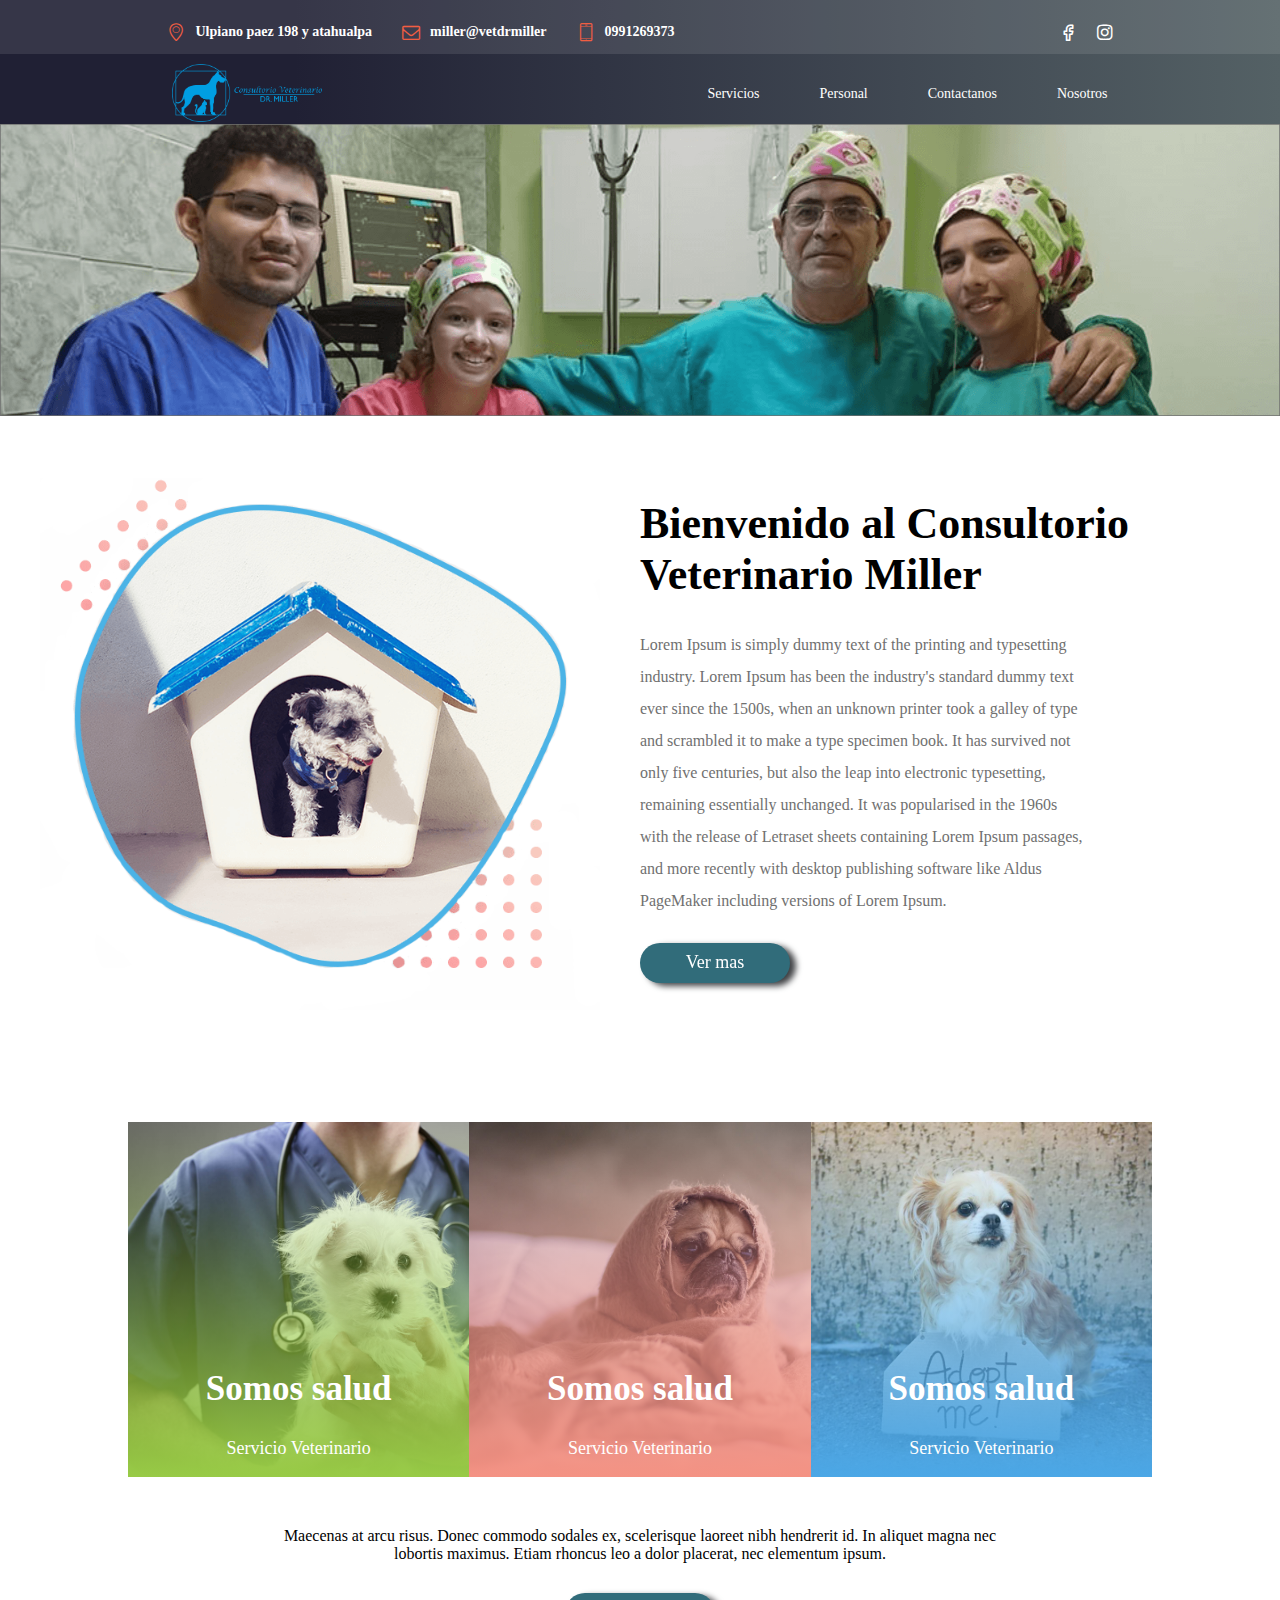
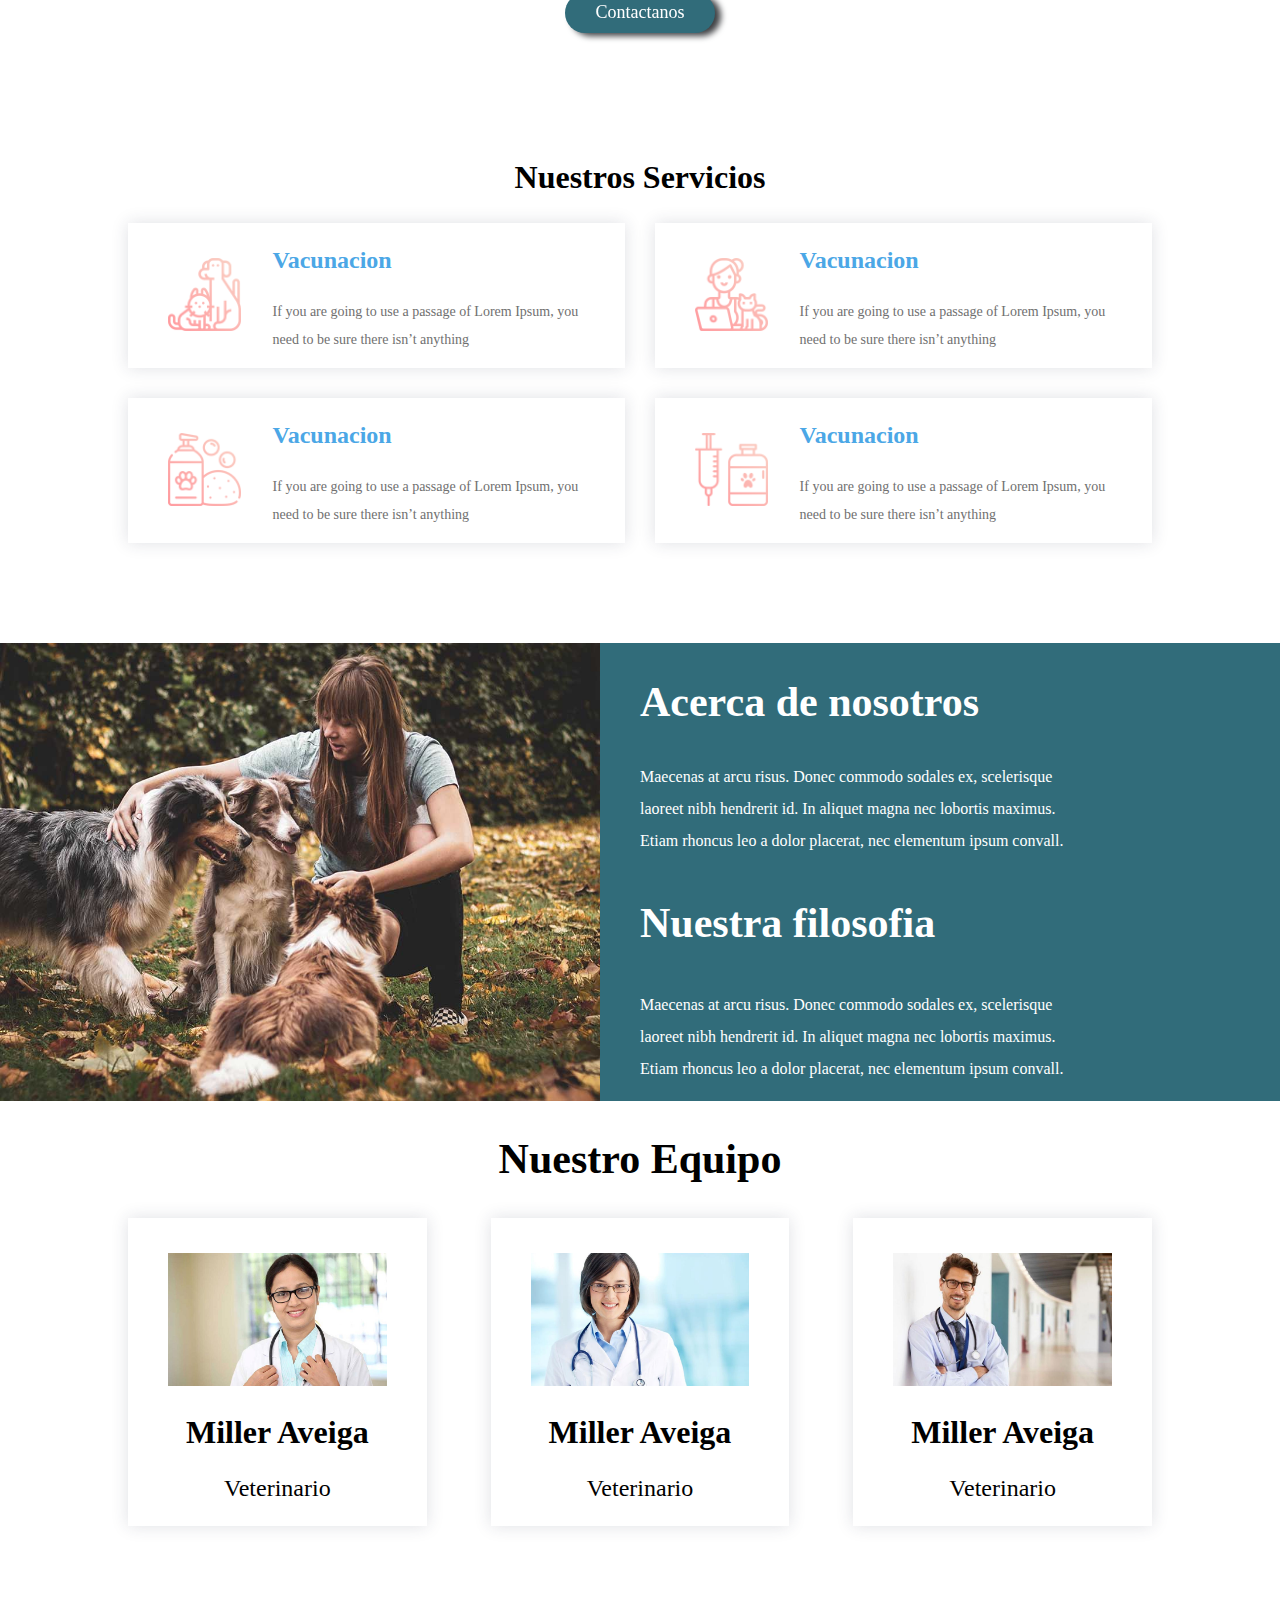
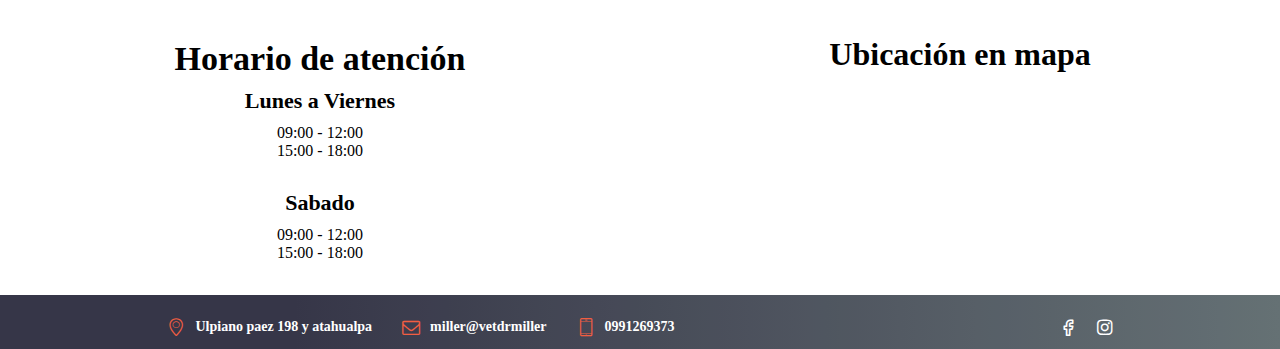
==== index.html @ 630bb066 "pagina sin diseno final" ====
<!DOCTYPE html>
<html lang="es">
<head>
  <meta charset="UTF-8">
  <meta name="viewport" content="width=device-width, initial-scale=1.0">
  <link rel="stylesheet" href="./css/estilos.css">
  <title>Consultorio Veterinario "Dr Miller"</title>
</head>
<body>
  <header>
    <section class="containerHeader1">

      <section class="contactosHeader">
        <div class="ubicacion">
          <i class="icon-location"></i>
          <h3>Ulpiano paez 198 y atahualpa</h3>
        </div>
        <div class="email">
          <i class="icon-envelope-o"></i>
          <h3>miller@vetdrmiller</h3>
        </div>
        <div class="telefono">
          <i class="icon-mobile"></i>
          <h3>0991269373</h3>
        </div>
      </section>
      <section class="redesSociales">
        <i class="icon-facebook"></i>
        <i class="icon-instagram"></i>
      </section>
    </section>
    <section class="containerHeader2">
      <figure>
        <img src="./imagenes/LETRERO.png" alt="">
      </figure>
      <section class="navegacion navegacion2">
        <nav class="menu">
          <ul>
            <li><a href="#">Servicios</a> </li> 
            <li><a href="#">Personal</a></li>
            <li><a href="./contactanos.html">Contactanos</a></li>
            <li><a href="#">Nosotros</a></li>
          </ul>
        </nav>
      </section>
    </section>
  </header>
  <section class="hero">
 <!--    <h1></h1>
    <a href=""><button></button></a> -->
<figure>
  <img src="./imagenes/hero.png" alt="">
</figure>
  </section>
  <main>
    <section class="descripcion1">
      <figure>
        <img src="./imagenes/descripcion1.png" alt="">
      </figure>
      <div class="textoDescripcion">
        <h1>Bienvenido al Consultorio Veterinario Miller</h1>
        <p>Lorem Ipsum is simply dummy text of the printing and typesetting industry. Lorem Ipsum has been the industry's standard dummy text ever since the 1500s, when an unknown printer took a galley of type and scrambled it to make a type specimen book. It has survived not only five centuries, but also the leap into electronic typesetting, remaining essentially unchanged. It was popularised in the 1960s with the release of Letraset sheets containing Lorem Ipsum passages, and more recently with desktop publishing software like Aldus PageMaker including versions of Lorem Ipsum.</p>
        <a href=""><button>Ver mas</button></a>
      </div>
    </section>
    <section class="caracteristicas">
      <div class="contenedorCaracteristica">
        
        <article class="caracteristica caracteristica1">
          <div class="textoCaracteristica">
            <h2>Somos salud</h2>
            <p>Servicio Veterinario</p>
          </div>
          <figure>
            <img src="./imagenes/caracteristica1.jpg" alt="">
          </figure>
        </article>
        <article class="caracteristica caracteristica2">
          <div class="textoCaracteristica">
            <h2>Somos salud</h2>
            <p>Servicio Veterinario</p>
          </div>
          <figure>
          <img src="./imagenes/caracteristica2.jpg" alt="">
        </figure>
        
      </article>
      <article class="caracteristica caracteristica3">
        <div class="textoCaracteristica">
          <h2>Somos salud</h2>
          <p>Servicio Veterinario</p>
        </div>
        <figure>
          <img src="./imagenes/caracteristica3.jpg" alt="">
        </figure>
      </article>
    </div>
    <div class="textoFinalCaracteristica">
      <p>Maecenas at arcu risus. Donec commodo sodales ex, scelerisque laoreet nibh hendrerit id. In aliquet magna nec lobortis maximus. Etiam rhoncus leo a dolor placerat, nec elementum ipsum.</p>
      <div class="areaContacto">
        <a href=""><button>Contactanos</button></a>
      </div>
    </div>
    </section>
    <section class="servicios">
      <h2>Nuestros Servicios</h2>
      <div class="contenedorServicios">

        <article class="servicio servicio1">
          <figure>
          <img src="./imagenes/servicio1.png" alt="">
        </figure>
        <div class="textoServicio">
          <h3>Vacunacion</h3>
          <p>If you are going to use a passage of Lorem Ipsum, you need to be sure there isn’t anything</p>
        </div>
      </article>
      <article class="servicio servicio2">
        <figure>
          <img src="./imagenes/seevicio2.png" alt="">
        </figure>
        <div class="textoServicio">
          <h3>Vacunacion</h3>
          <p>If you are going to use a passage of Lorem Ipsum, you need to be sure there isn’t anything</p>
        </div>
      </article>
      <article class="servicio servicio3">
        <figure>
          <img src="./imagenes/servicio3.png" alt="">
        </figure>
        <div class="textoServicio">
          <h3>Vacunacion</h3>
          <p>If you are going to use a passage of Lorem Ipsum, you need to be sure there isn’t anything</p>
        </div>
      </article>
      <article class="servicio servicio4">
        <figure>
          <img src="./imagenes/servicio4.png" alt="">
        </figure>
        <div class="textoServicio">
          <h3>Vacunacion</h3>
          <p>If you are going to use a passage of Lorem Ipsum, you need to be sure there isn’t anything</p>
        </div>
      </article>
    </div>
<!--       <a href=""><button>Ver todos los servicios</button></a>
 -->    </section>
    <section class="aboutUs">
      <figure>
        <img src="./imagenes/aboutus.jpg" alt="">
      </figure>
      <div class="textoAboutUs">
        <h2>Acerca de nosotros</h2>
        <p>Maecenas at arcu risus. Donec commodo sodales ex, scelerisque laoreet nibh hendrerit id. In aliquet magna nec lobortis maximus. Etiam rhoncus leo a dolor placerat, nec elementum ipsum convall.</p>
        <h3>Nuestra filosofia</h3>
        <p>Maecenas at arcu risus. Donec commodo sodales ex, scelerisque laoreet nibh hendrerit id. In aliquet magna nec lobortis maximus. Etiam rhoncus leo a dolor placerat, nec elementum ipsum convall.</p>
      </div>
    </section>
    <section class="nuestroEquipo">
      <h2>Nuestro Equipo</h2>
      <div class="contenedorEquipo">

        <article class="miembro miembro1">
          <figure>
            <img src="./imagenes/team1.jpg" alt="">
          </figure>
          <h2>Miller Aveiga</h2>
          <p>Veterinario</p>
        </article>
        <article class="miembro miembro2">
          <figure>
          <img src="./imagenes/team2.jpg" alt="">
        </figure>
        <h2>Miller Aveiga</h2>
        <p>Veterinario</p>
      </article>
      <article class="miembro miembro3">
        <figure>
          <img src="./imagenes/team3.jpg" alt="">
        </figure>
        <h2>Miller Aveiga</h2>
        <p>Veterinario</p>
      </article>
    </div>
  </section>
  <section class="final">
    <div class="horario">
      <h3>Horario de atención</h3>
      <h4>Lunes a Viernes</h4>
      <p>09:00 - 12:00</p>
      <p>15:00 - 18:00</p>
      <h4>Sabado</h4>
      <p>09:00 - 12:00</p>
      <p>15:00 - 18:00</p>
    </div>
    <map class="mapa">
      <h3>Ubicación en mapa</h3>
      <iframe src="https://www.google.com/maps/embed?pb=!1m18!1m12!1m3!1d997.3810106222813!2d-80.09627743057366!3d-0.6958930990027303!2m3!1f0!2f0!3f0!3m2!1i1024!2i768!4f13.1!3m3!1m2!1s0x902b077d254d483b%3A0x4ba14001204e438b!2sConsultorio%20Veterinario%20%22DR%20MILLER%22!5e0!3m2!1ses!2sec!4v1602296178826!5m2!1ses!2sec" width="50%" height="100%"  frameborder="0" style="border:0;" allowfullscreen="" aria-hidden="false" tabindex="0"></iframe>
    </map>
  </section>
</main>
<footer>
  <section class="containerHeader1">
    
    <section class="contactosHeader">
      <div class="ubicacion">
        <i class="icon-location"></i>
        <h3>Ulpiano paez 198 y atahualpa</h3>
      </div>
      <div class="email">
        <i class="icon-envelope-o"></i>
        <h3>miller@vetdrmiller</h3>
      </div>
      <div class="telefono">
        <i class="icon-mobile"></i>
        <h3>0991269373</h3>
      </div>
    </section>
    
    <section class="redesSociales">
      <i class="icon-facebook"></i>
      <i class="icon-instagram"></i>
    </section>
  </section>

  
  </footer>
</body>
</html>
---- css/estilos.css ----
@font-face {
  font-family: 'icomoon';
  src:  url('../fonts/icomoon.eot?ulvjll');
  src:  url('../fonts/icomoon.eot?ulvjll#iefix') format('embedded-opentype'),
    url('../fonts/icomoon.ttf?ulvjll') format('truetype'),
    url('../fonts/icomoon.woff?ulvjll') format('woff'),
    url('../fonts/icomoon.svg?ulvjll#icomoon') format('svg');
  font-weight: normal;
  font-style: normal;
  font-display: block;
}

[class^="icon-"], [class*=" icon-"] {
  /* use !important to prevent issues with browser extensions that change fonts */
  font-family: 'icomoon' !important;
  speak: never;
  font-style: normal;
  font-weight: normal;
  font-variant: normal;
  text-transform: none;
  line-height: 1;

  /* Better Font Rendering =========== */
  -webkit-font-smoothing: antialiased;
  -moz-osx-font-smoothing: grayscale;
}

.icon-facebook:before {
  content: "\e904";
}
.icon-instagram:before {
  content: "\e905";
}
.icon-envelope-o:before {
  content: "\e900";
}
.icon-phone:before {
  content: "\e902";
}
.icon-tablet:before {
  content: "\e902";
}
.icon-mobile:before {
  content: "\e902";
}
.icon-location:before {
  content: "\e903";
}
.icon-map:before {
  content: "\e903";
}
.icon-instagram1:before {
  content: "\e906";
}
.icon-brand:before {
  content: "\e906";
}
.icon-social:before {
  content: "\e906";
}
.icon-menu:before {
  content: "\e901";
}

html{
  font-size: 62.5%;
}
body{
  max-width: 1366px;
  margin: auto;
}
header{
  background: linear-gradient(90deg, rgba(32,32,52,1) 23%, rgba(84,97,101,1) 100%); 
  color: white;
}
header .contactosHeader div i{
  color: #f15e42;
}
header .containerHeader1{
  background: rgba(255,255,255,.1)
}
header .containerHeader2{
  margin-top: 1rem;
}
header .containerHeader1,.containerHeader2{
  display: flex;
  justify-content: space-around;
}
header .contactosHeader{
display: flex;
}
header .contactosHeader div{
  display: flex;
  align-items: center;
  margin-top: 1rem;
}
header .contactosHeader div h3{
  font-size: 1.4rem;
  margin-right: 3rem;

}
header .contactosHeader i{
  font-size: 1.8rem;
  margin-right: 1rem;
}
header .redesSociales{
  margin-top: 1rem;
  font-size: 1.8rem;
  align-items: center;
  display: flex;
}
header .redesSociales i{
  margin-left: 2rem;
}
header .containerHeader2{
display: flex;
}
header .containerHeader2 figure{
  width: 15rem;
  margin: 0;
}
header .containerHeader2 figure img{
  width: 100%;
}
header .navegacion{
display: flex;
align-items: center;
}
header .navegacion ul{
  display: flex;
}
.menu > ul:nth-child(1) > li:nth-child(1){
  margin-left: 0;
}
header .navegacion ul li{
  list-style: none;
  margin-left: 6rem;
  font-size: 1.4rem;
}
header .navegacion ul a{
  text-decoration: none;
  color:white;
}
.hero figure{
  margin: 0;
}
.hero figure img{
  width: 100%;
}

main .descripcion1{
  display: grid;
  grid-template-columns: 1fr 1fr;
  margin-top: 5rem;
}
main .descripcion1 img{
  width: 100%;
}
main .descripcion1 .textoDescripcion h1{
  font-size: 4.4rem;
}
main .descripcion1 .textoDescripcion p{
  width: 70%;
  font-size: 1.6rem;
  line-height: 2;
  color:#707070;
}
button{
  filter: drop-shadow(6px 3px 3px #3F4144);
  font-size: 1.8rem;
  height: 4rem;
  width: 15rem;
  border-radius: 2rem;
  border: unset;
  background:#316c7a;
  color: white;
  font-family: 'alata';
  padding: 0;
  cursor: pointer;
  margin-top: 1rem;
}
main .caracteristicas{
  display: flex;
  align-items: center;
  flex-direction: column;
  margin-top: 10rem;
 
}
main .caracteristicas .textoFinalCaracteristica{
  text-align: center;
  margin-top: 5rem;
}
main .caracteristicas .textoFinalCaracteristica .areaContacto{
  display: flex;
  justify-content: center;
  align-items: center;
  margin-top: 3rem;
}
main .caracteristicas .textoFinalCaracteristica button{
  margin: 0;
}
main .caracteristicas .textoFinalCaracteristica .areaContacto h3{
  margin: 0 0 0 3rem;
  font-size: 1.6rem;
}
main .caracteristicas .textoFinalCaracteristica  p{
width: 60%;
margin: auto;
font-size: 1.6rem;
}

main .caracteristicas .contenedorCaracteristica{
  display: grid;
  grid-template-columns: repeat(3,1fr);
  width: 80%;
  margin: auto;
}
main .caracteristicas .caracteristica1{
background-image: linear-gradient(180deg,rgba(0,0,0,0) 0%,#98cb46 100%);

}
main .caracteristicas .caracteristica2{
  background-image: linear-gradient(180deg,rgba(0,0,0,0) 0%,#f49283 100%);
 
}
main .caracteristicas .caracteristica3{
  background-image: linear-gradient(180deg,rgba(0,0,0,0) 0%,#4ba7e6 100%);
}
main .caracteristicas .contenedorCaracteristica .textoCaracteristica{
  position: absolute;
  color: white;
  text-align: center;
}
main .caracteristicas .contenedorCaracteristica .textoCaracteristica h2{
  font-size: 3.5rem;
}
main .caracteristicas .contenedorCaracteristica .textoCaracteristica p{
  font-size: 1.8rem;
}
main .caracteristicas .caracteristica{
  height: 35.5rem;
  overflow: hidden;
  display: flex;
  justify-content: center;
  align-items: flex-end;
}

main .caracteristicas .contenedorCaracteristica figure{
  margin: 0;
  height: 100%;
  width: 100%;
  overflow: hidden;
}
main .caracteristicas .contenedorCaracteristica .caracteristica3 figure img{
  width: 100%;
}
main .caracteristicas .contenedorCaracteristica .caracteristica  figure img{

  height: 100%;
  position: relative;
  z-index: -1;
}
main .servicios{
  display: flex;
  flex-direction: column;
  align-items: center;
  margin-top: 10rem;
  
}
main .servicios h2{
  font-size: 3.2rem;
}
main .servicios .contenedorServicios{
  display: grid;
  grid-template-columns: repeat(2,1fr);
  width: 80%;
  margin: auto;
  gap: 3rem;
}
main .servicios .contenedorServicios .servicio{
  display: flex;
  align-items: center;
  box-shadow: 0 0 16px 0 rgba(39,48,75,.15);
}
main .servicios .contenedorServicios .servicio figure{
  margin-right: 0;
}

main .servicios .contenedorServicios .servicio img{
  width: 70%;
}
main .servicios .contenedorServicios .servicio h3{
  font-size: 2.4rem;
  color: #4ba7e6;
}
main .servicios .contenedorServicios .servicio p{
  font-size: 1.4rem;
  line-height: 2;
  color:#707070;
  width: 90%;
}
main .aboutUs{
  display: grid;
  grid-template-columns: repeat(2,1fr);
  margin-top: 10rem;
  background: #316c7a;
}
main .aboutUs figure{
  margin: 0 4rem 0 0;
  display: flex;
}
main .aboutUs figure img{
  width: 100%;
}
main .aboutUs .textoAboutUs h2,h3{
  font-size: 4.2rem;
  color: white;
}
main .aboutUs .textoAboutUs p{
  width: 70%;
  font-size: 1.6rem;
  line-height: 2;
  color:#707070;
  color: white;
}
main .nuestroEquipo h2{
  font-size: 4.2rem;
  text-align: center;
}
main .contenedorEquipo{
  display: grid;
  grid-template-columns: repeat(3,1fr);
  margin-bottom: 10rem;
}
main .nuestroEquipo .contenedorEquipo .miembro{
  width: 70%;
  margin: auto;
  box-shadow: 0 0 16px 0 rgba(39,48,75,.15);
}
main .nuestroEquipo .contenedorEquipo .miembro1{
  margin-right: 0;
}
main .nuestroEquipo .contenedorEquipo .miembro3{
  margin-left: 0;
}
main .nuestroEquipo .contenedorEquipo h2{
  font-size: 3.2rem;
  margin-bottom: .5rem;
}
main .nuestroEquipo .contenedorEquipo p{
  font-size: 2.4rem;
  text-align: center;
}
main .nuestroEquipo figure{
  margin-top: 3.5rem;
}
main .nuestroEquipo img{
  width: 100%;
}

footer{
  background: linear-gradient(90deg, rgba(32,32,52,1) 23%, rgba(84,97,101,1) 100%); 
  color: white;
}
footer .contactosHeader div i{
  color: #f15e42;
}
footer .containerHeader1{
  background: rgba(255,255,255,.1)
}
footer .containerHeader2{
  margin-top: 1rem;
}
footer .containerHeader1,.containerHeader2{
  display: flex;
  justify-content: space-around;
}
footer .contactosHeader{
display: flex;
}
footer .contactosHeader div{
  display: flex;
  align-items: center;
  margin-top: 1rem;
}
footer .contactosHeader div h3{
  font-size: 1.4rem;
  margin-right: 3rem;
}
footer .contactosHeader i{
  font-size: 1.8rem;
  margin-right: 1rem;
}
footer .redesSociales{
  margin-top: 1rem;
  font-size: 1.8rem;
  align-items: center;
  display: flex;
}
footer .redesSociales i{
  margin-left: 2rem;
}
 .final{
  display: grid;
 grid-template-columns: 1fr 1fr;
 margin-bottom: 3rem;
}
map{
  grid-column-start: 2;
  grid-row-start: 1;
  margin: 1rem 0;
  display: flex;
  justify-content: center;
  flex-direction: column;
  align-items: center;
}
map h3{
  color: black;
  font-size: 3.2rem;
  margin-top: 0;
}
.horario{
  grid-column-start: 1;
 grid-row-start: 1;
 text-align: center;
 display: flex;
  flex-direction: column;
  justify-content: center;
}
 .horario h3{
  margin: 1rem 0 0 0;
  font-size: 3.4rem;
  color: black;
}
.horario h4{
  font-size: 2.2rem;
  margin:1rem;
}
body > main > section.final > div > h4:nth-child(5){
  margin-top: 3rem;
}
.horario p{
  font-size:1.6rem;
  margin: 0;
}

/* background-color: transparent;
background-image: linear-gradient(180deg,rgba(0,0,0,0) 0%,#98cb46 100%);
opacity: .8; */
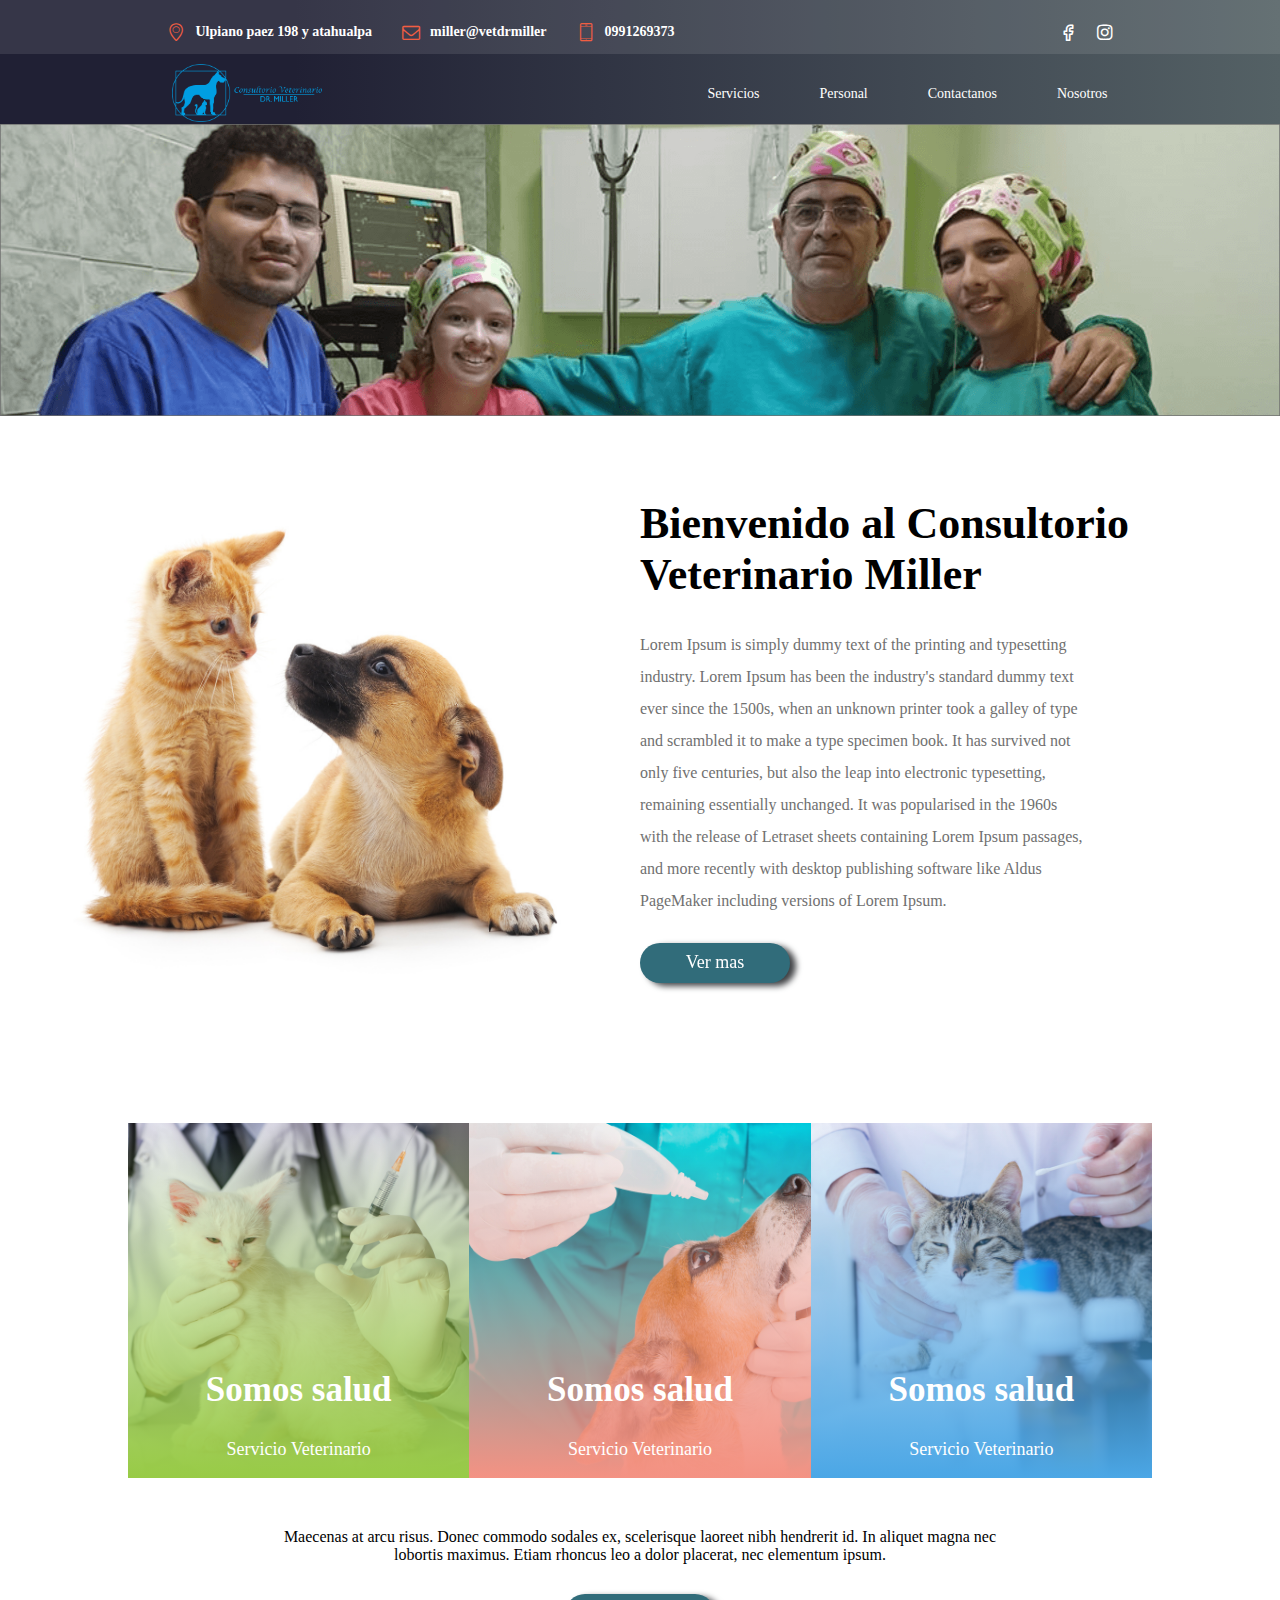
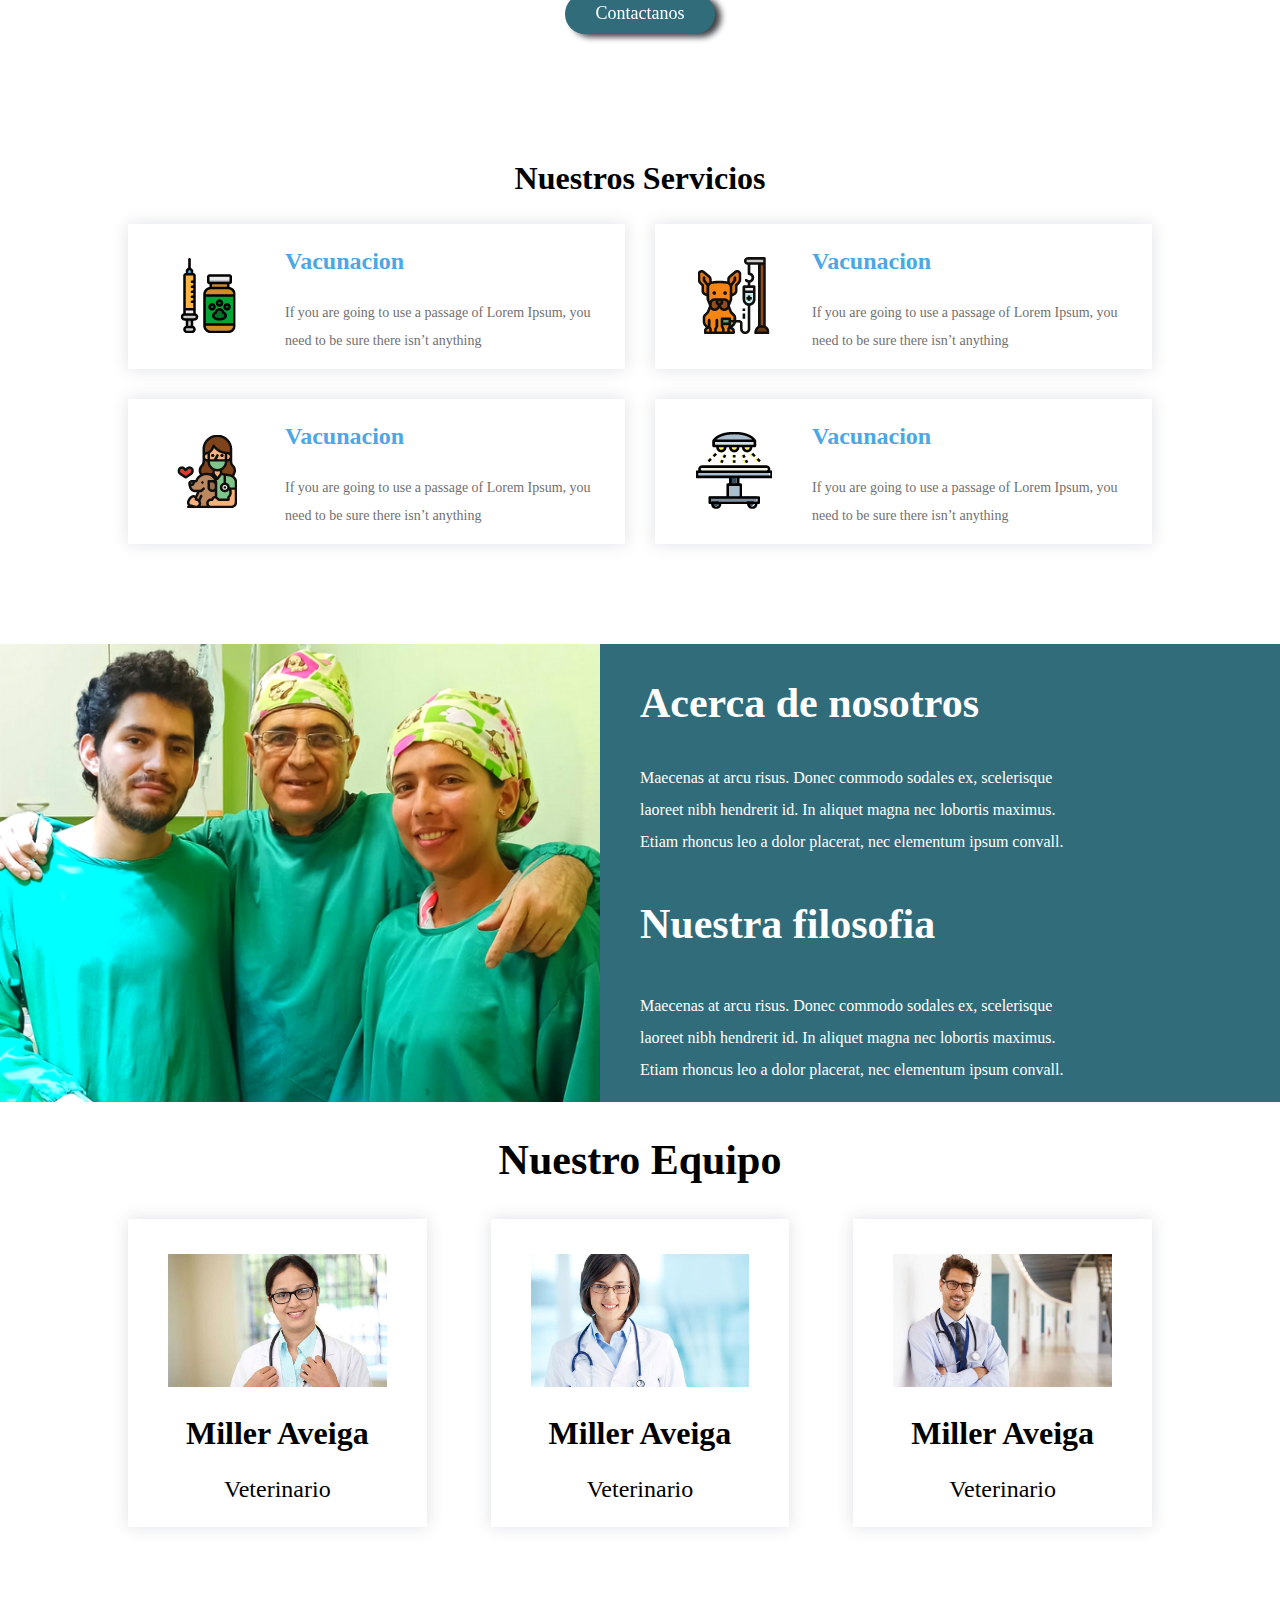
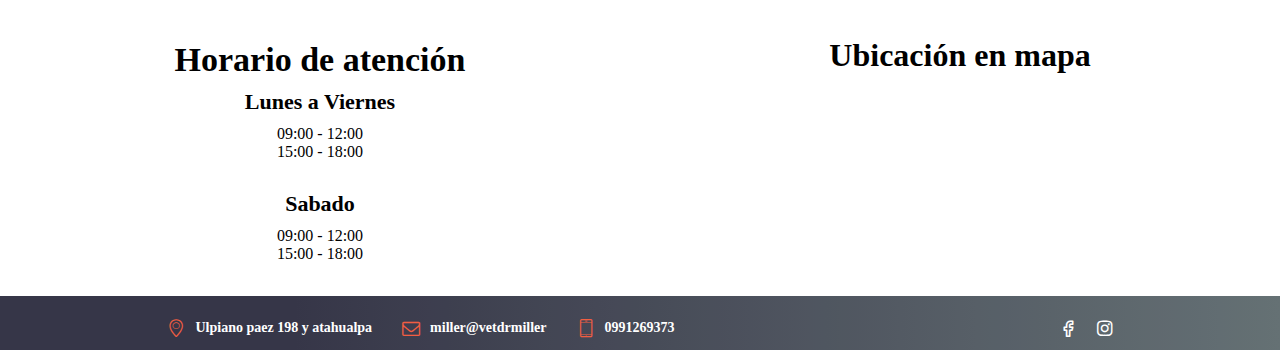
==== commit 96dfde77: "a medias el diseno" ====
--- a/index.html
+++ b/index.html
@@ -72,7 +72,7 @@
             <p>Servicio Veterinario</p>
           </div>
           <figure>
-            <img src="./imagenes/caracteristica1.jpg" alt="">
+            <img src="./imagenes/caracteristica1.png" alt="">
           </figure>
         </article>
         <article class="caracteristica caracteristica2">
@@ -81,7 +81,7 @@
             <p>Servicio Veterinario</p>
           </div>
           <figure>
-          <img src="./imagenes/caracteristica2.jpg" alt="">
+          <img src="./imagenes/caracteristica2.png" alt="">
         </figure>
         
       </article>
@@ -91,7 +91,7 @@
           <p>Servicio Veterinario</p>
         </div>
         <figure>
-          <img src="./imagenes/caracteristica3.jpg" alt="">
+          <img src="./imagenes/caracteristica3.png" alt="">
         </figure>
       </article>
     </div>
@@ -147,7 +147,7 @@
  -->    </section>
     <section class="aboutUs">
       <figure>
-        <img src="./imagenes/aboutus.jpg" alt="">
+        <img src="./imagenes/aboutus.png" alt="">
       </figure>
       <div class="textoAboutUs">
         <h2>Acerca de nosotros</h2>
--- a/css/estilos.css
+++ b/css/estilos.css
@@ -283,11 +283,11 @@
   box-shadow: 0 0 16px 0 rgba(39,48,75,.15);
 }
 main .servicios .contenedorServicios .servicio figure{
-  margin-right: 0;
+ 
 }
 
 main .servicios .contenedorServicios .servicio img{
-  width: 70%;
+
 }
 main .servicios .contenedorServicios .servicio h3{
   font-size: 2.4rem;
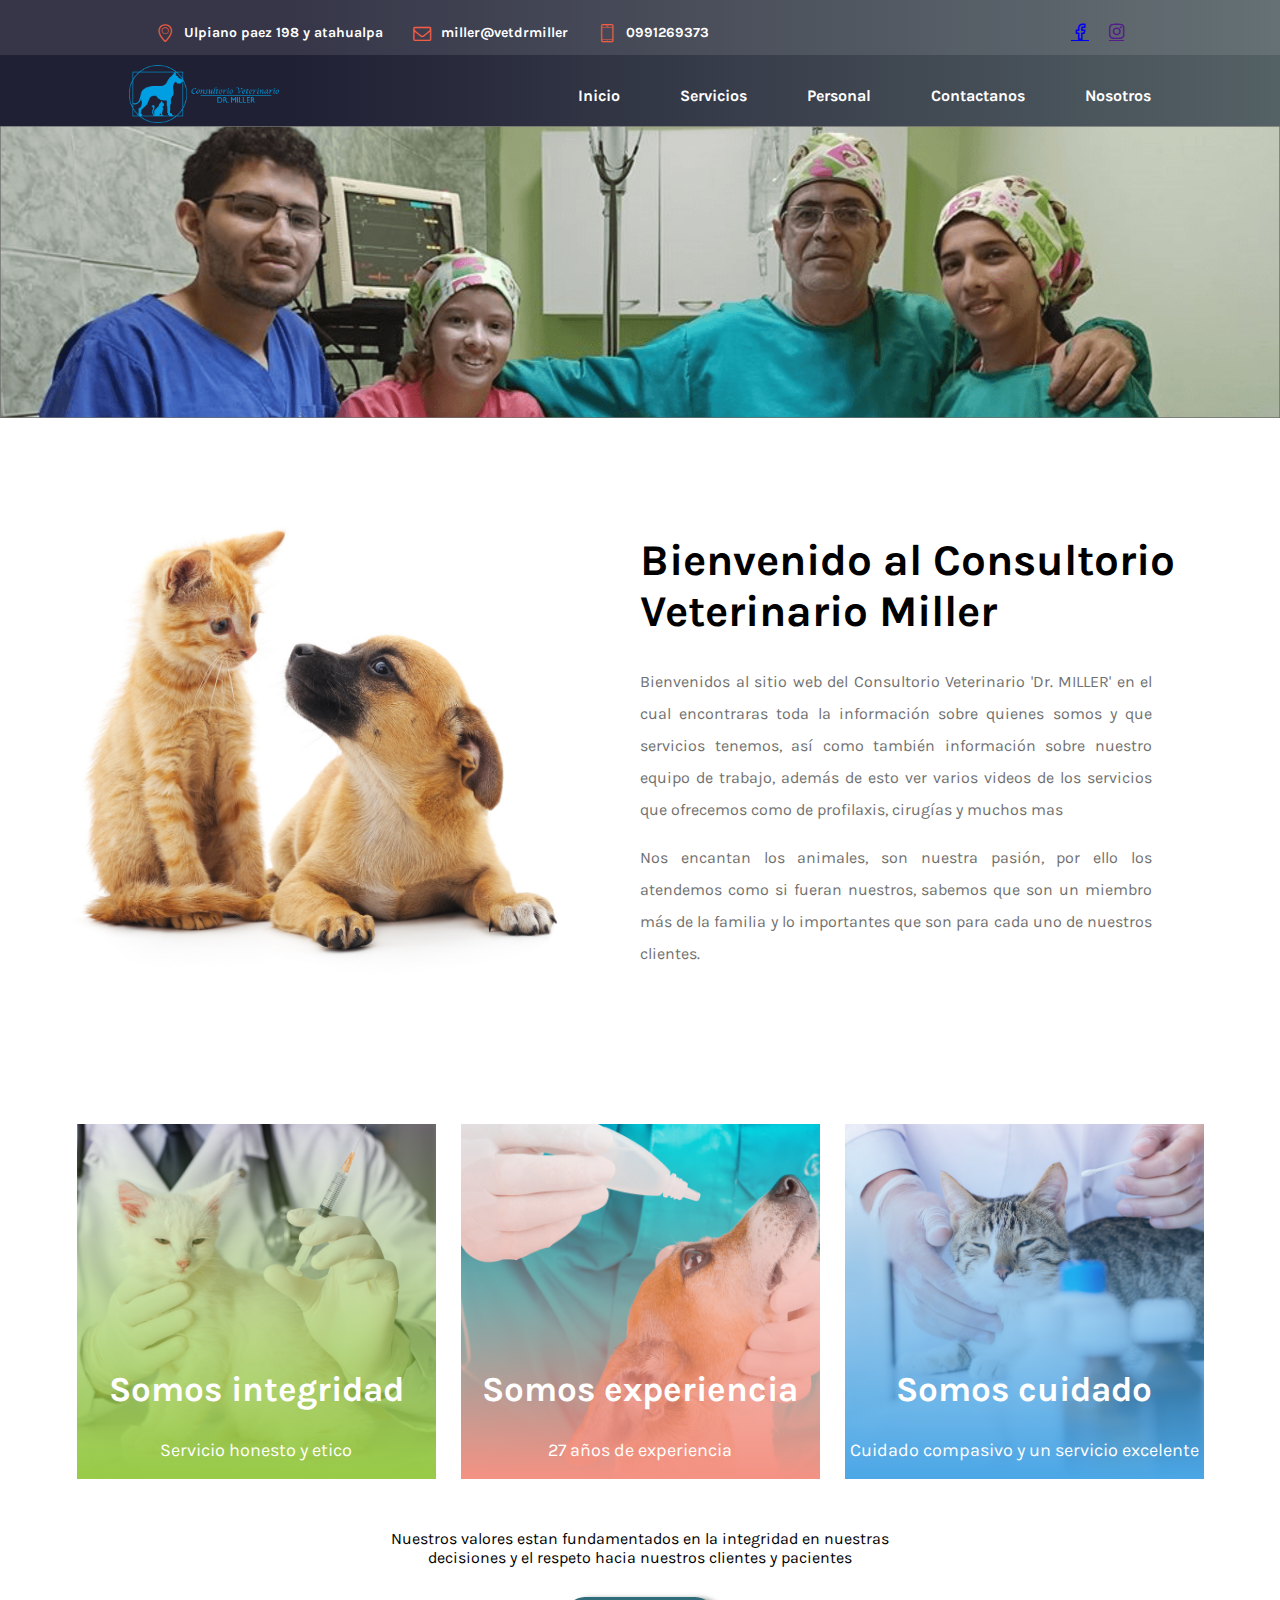
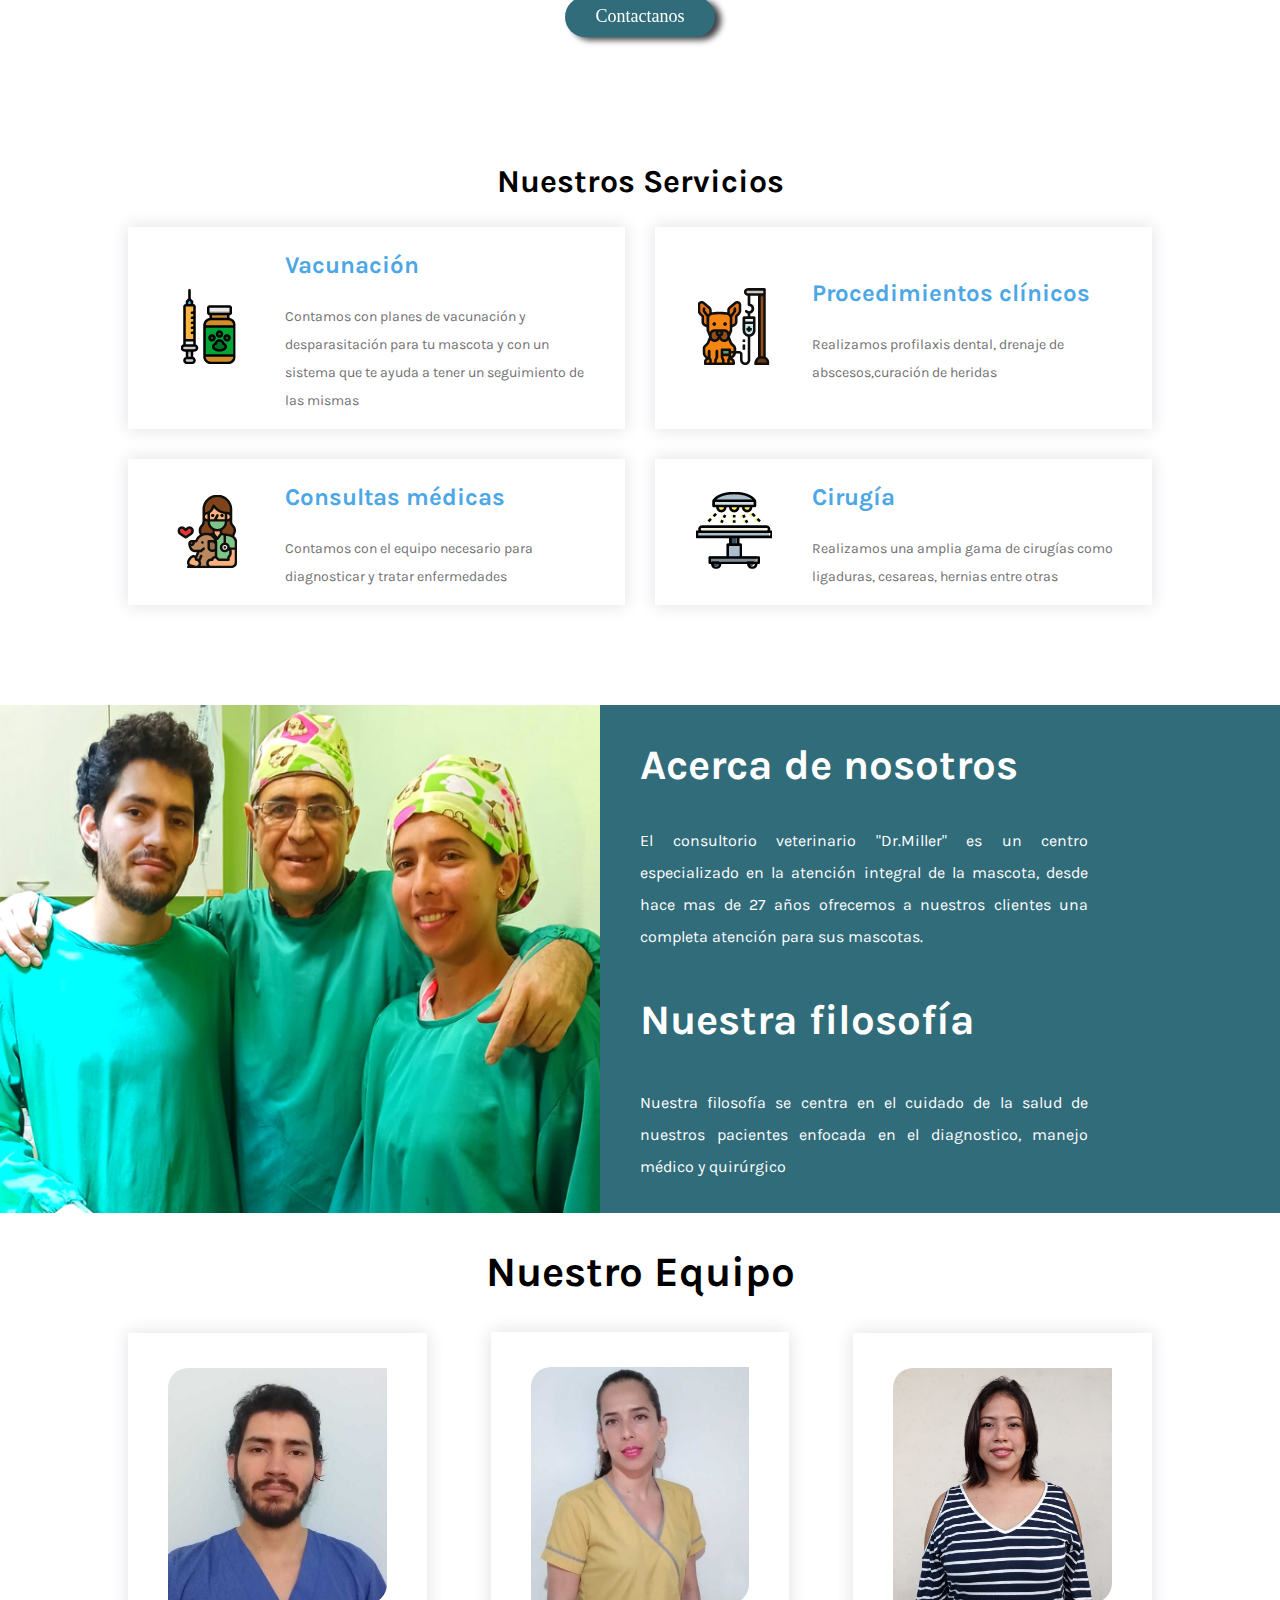
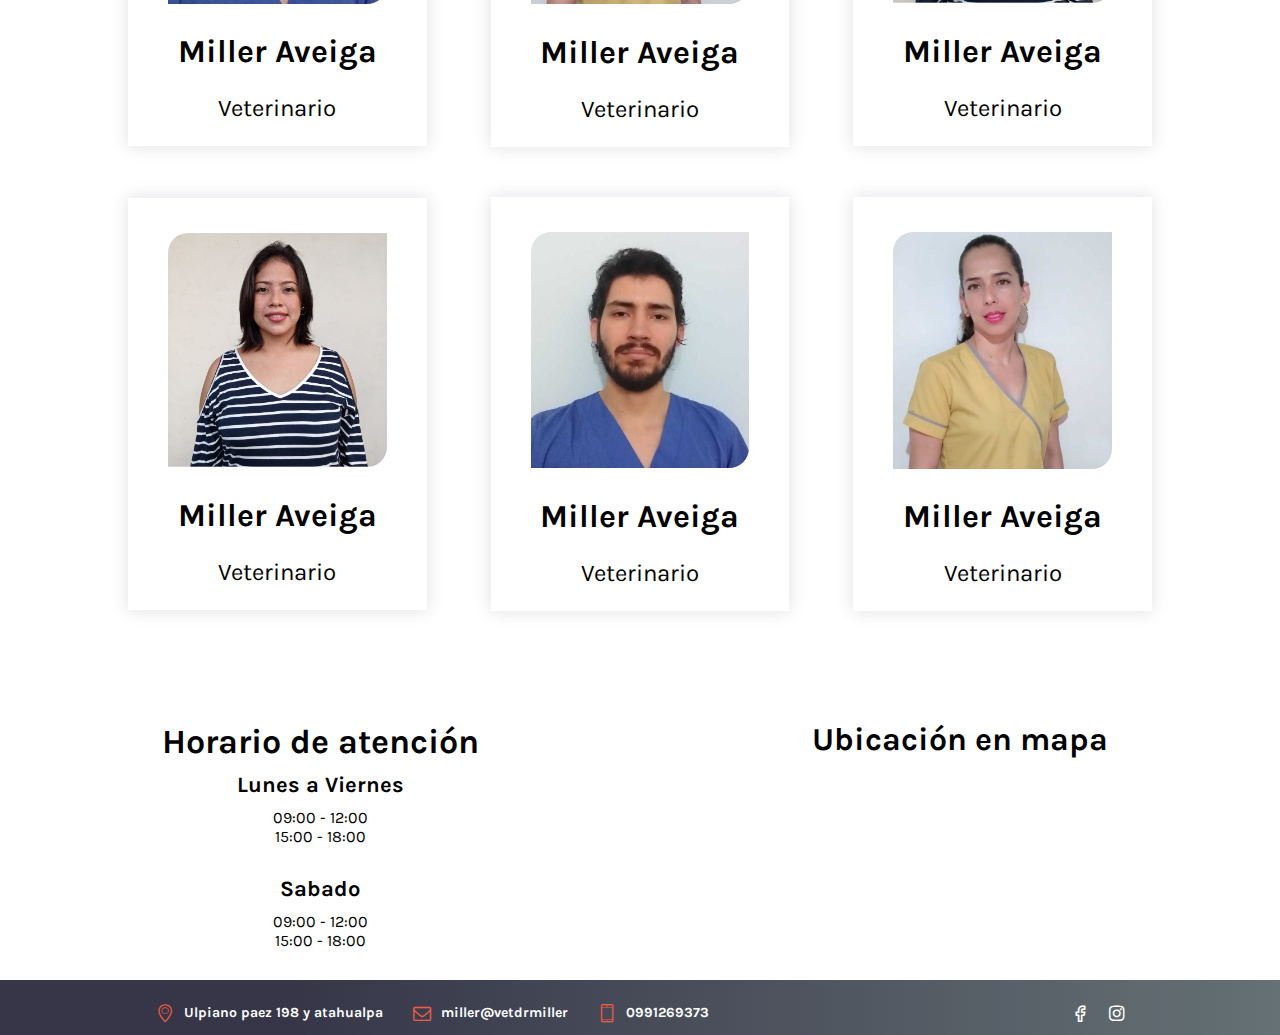
==== commit ce4e8b78: "con responsive hasta ipad" ====
--- a/index.html
+++ b/index.html
@@ -4,6 +4,7 @@
   <meta charset="UTF-8">
   <meta name="viewport" content="width=device-width, initial-scale=1.0">
   <link rel="stylesheet" href="./css/estilos.css">
+  <link href="https://fonts.googleapis.com/css2?family=Changa:wght@200;300;400;500;600;700;800&family=Karla:ital,wght@0,400;0,700;1,400;1,700&display=swap" rel="stylesheet">
   <title>Consultorio Veterinario "Dr Miller"</title>
 </head>
 <body>
@@ -25,8 +26,8 @@
         </div>
       </section>
       <section class="redesSociales">
-        <i class="icon-facebook"></i>
-        <i class="icon-instagram"></i>
+        <a href="https://www.facebook.com/consultoriodrmiller"><i class="icon-facebook"></i></a>
+        <a href=""><i class="icon-instagram"></i></a>
       </section>
     </section>
     <section class="containerHeader2">
@@ -36,10 +37,11 @@
       <section class="navegacion navegacion2">
         <nav class="menu">
           <ul>
-            <li><a href="#">Servicios</a> </li> 
-            <li><a href="#">Personal</a></li>
+            <li><a href="./index.html">Inicio</a> </li> 
+            <li><a href="#servicios">Servicios</a> </li> 
+            <li><a href="#personal">Personal</a></li>
             <li><a href="./contactanos.html">Contactanos</a></li>
-            <li><a href="#">Nosotros</a></li>
+            <li><a href="#nosotros">Nosotros</a></li>
           </ul>
         </nav>
       </section>
@@ -59,17 +61,27 @@
       </figure>
       <div class="textoDescripcion">
         <h1>Bienvenido al Consultorio Veterinario Miller</h1>
-        <p>Lorem Ipsum is simply dummy text of the printing and typesetting industry. Lorem Ipsum has been the industry's standard dummy text ever since the 1500s, when an unknown printer took a galley of type and scrambled it to make a type specimen book. It has survived not only five centuries, but also the leap into electronic typesetting, remaining essentially unchanged. It was popularised in the 1960s with the release of Letraset sheets containing Lorem Ipsum passages, and more recently with desktop publishing software like Aldus PageMaker including versions of Lorem Ipsum.</p>
-        <a href=""><button>Ver mas</button></a>
-      </div>
+        <p>
+          Bienvenidos al sitio web del Consultorio Veterinario 
+          'Dr. MILLER' en el cual encontraras toda la información
+           sobre quienes somos y que servicios tenemos, así como también 
+           información sobre nuestro equipo de trabajo, además de esto 
+            ver varios videos de los servicios que ofrecemos como de profilaxis,
+             cirugías y muchos mas
+        </p>
+        <p>Nos encantan los animales, son nuestra pasión, 
+          por ello los atendemos como si fueran nuestros, sabemos que son un miembro más de la
+           familia y lo importantes que son para cada uno de nuestros clientes.</p>
+<!--         <a href=""><button>Ver mas</button></a>
+ -->      </div>
     </section>
     <section class="caracteristicas">
       <div class="contenedorCaracteristica">
         
         <article class="caracteristica caracteristica1">
           <div class="textoCaracteristica">
-            <h2>Somos salud</h2>
-            <p>Servicio Veterinario</p>
+            <h2>Somos integridad</h2>
+            <p>Servicio honesto y etico</p>
           </div>
           <figure>
             <img src="./imagenes/caracteristica1.png" alt="">
@@ -77,8 +89,8 @@
         </article>
         <article class="caracteristica caracteristica2">
           <div class="textoCaracteristica">
-            <h2>Somos salud</h2>
-            <p>Servicio Veterinario</p>
+            <h2>Somos experiencia</h2>
+            <p>27 años de experiencia</p>
           </div>
           <figure>
           <img src="./imagenes/caracteristica2.png" alt="">
@@ -87,8 +99,8 @@
       </article>
       <article class="caracteristica caracteristica3">
         <div class="textoCaracteristica">
-          <h2>Somos salud</h2>
-          <p>Servicio Veterinario</p>
+          <h2>Somos cuidado</h2>
+          <p>Cuidado compasivo y un servicio excelente</p>
         </div>
         <figure>
           <img src="./imagenes/caracteristica3.png" alt="">
@@ -96,13 +108,13 @@
       </article>
     </div>
     <div class="textoFinalCaracteristica">
-      <p>Maecenas at arcu risus. Donec commodo sodales ex, scelerisque laoreet nibh hendrerit id. In aliquet magna nec lobortis maximus. Etiam rhoncus leo a dolor placerat, nec elementum ipsum.</p>
+      <p>Nuestros valores estan fundamentados en la integridad en nuestras decisiones y el respeto hacia nuestros clientes y pacientes</p>
       <div class="areaContacto">
         <a href=""><button>Contactanos</button></a>
       </div>
     </div>
     </section>
-    <section class="servicios">
+    <section class="servicios" id="servicios">
       <h2>Nuestros Servicios</h2>
       <div class="contenedorServicios">
 
@@ -111,8 +123,12 @@
           <img src="./imagenes/servicio1.png" alt="">
         </figure>
         <div class="textoServicio">
-          <h3>Vacunacion</h3>
-          <p>If you are going to use a passage of Lorem Ipsum, you need to be sure there isn’t anything</p>
+          <h3>Vacunación</h3>
+          <p>Contamos con planes de vacunación
+             y desparasitación para tu mascota y con 
+             un sistema que te ayuda a tener un seguimiento 
+             de las mismas
+          </p>
         </div>
       </article>
       <article class="servicio servicio2">
@@ -120,8 +136,8 @@
           <img src="./imagenes/seevicio2.png" alt="">
         </figure>
         <div class="textoServicio">
-          <h3>Vacunacion</h3>
-          <p>If you are going to use a passage of Lorem Ipsum, you need to be sure there isn’t anything</p>
+          <h3>Procedimientos clínicos</h3>
+          <p>Realizamos profilaxis dental, drenaje de abscesos,curación de heridas</p>
         </div>
       </article>
       <article class="servicio servicio3">
@@ -129,8 +145,8 @@
           <img src="./imagenes/servicio3.png" alt="">
         </figure>
         <div class="textoServicio">
-          <h3>Vacunacion</h3>
-          <p>If you are going to use a passage of Lorem Ipsum, you need to be sure there isn’t anything</p>
+          <h3>Consultas médicas</h3>
+          <p>Contamos con el equipo necesario para diagnosticar y tratar enfermedades</p>
         </div>
       </article>
       <article class="servicio servicio4">
@@ -138,38 +154,38 @@
           <img src="./imagenes/servicio4.png" alt="">
         </figure>
         <div class="textoServicio">
-          <h3>Vacunacion</h3>
-          <p>If you are going to use a passage of Lorem Ipsum, you need to be sure there isn’t anything</p>
+          <h3>Cirugía</h3>
+          <p>Realizamos una amplia gama de cirugías como ligaduras, cesareas, hernias entre otras</p>
         </div>
       </article>
     </div>
 <!--       <a href=""><button>Ver todos los servicios</button></a>
  -->    </section>
-    <section class="aboutUs">
+    <section class="aboutUs" id="nosotros">
       <figure>
         <img src="./imagenes/aboutus.png" alt="">
       </figure>
       <div class="textoAboutUs">
         <h2>Acerca de nosotros</h2>
-        <p>Maecenas at arcu risus. Donec commodo sodales ex, scelerisque laoreet nibh hendrerit id. In aliquet magna nec lobortis maximus. Etiam rhoncus leo a dolor placerat, nec elementum ipsum convall.</p>
-        <h3>Nuestra filosofia</h3>
-        <p>Maecenas at arcu risus. Donec commodo sodales ex, scelerisque laoreet nibh hendrerit id. In aliquet magna nec lobortis maximus. Etiam rhoncus leo a dolor placerat, nec elementum ipsum convall.</p>
-      </div>
-    </section>
-    <section class="nuestroEquipo">
+        <p>El consultorio veterinario "Dr.Miller" es un centro especializado en la atención integral de la mascota, desde hace mas de 27 años ofrecemos a nuestros clientes una completa atención para sus mascotas.</p>
+        <h3>Nuestra filosofía</h3>
+        <p>Nuestra filosofía se centra en el cuidado de la salud de nuestros pacientes enfocada en el diagnostico, manejo médico y quirúrgico </p>
+      </div>
+    </section>
+    <section class="nuestroEquipo" id="personal">
       <h2>Nuestro Equipo</h2>
       <div class="contenedorEquipo">
 
         <article class="miembro miembro1">
           <figure>
-            <img src="./imagenes/team1.jpg" alt="">
+            <img src="./imagenes/team1.jpeg" alt="">
           </figure>
           <h2>Miller Aveiga</h2>
           <p>Veterinario</p>
         </article>
         <article class="miembro miembro2">
           <figure>
-          <img src="./imagenes/team2.jpg" alt="">
+          <img src="./imagenes/team2.jpeg" alt="">
         </figure>
         <h2>Miller Aveiga</h2>
         <p>Veterinario</p>
@@ -177,6 +193,27 @@
       <article class="miembro miembro3">
         <figure>
           <img src="./imagenes/team3.jpg" alt="">
+        </figure>
+        <h2>Miller Aveiga</h2>
+        <p>Veterinario</p>
+      </article>
+        <article class="miembro miembro1">
+          <figure>
+            <img src="./imagenes/team3.jpg" alt="">
+          </figure>
+          <h2>Miller Aveiga</h2>
+          <p>Veterinario</p>
+        </article>
+        <article class="miembro miembro2">
+          <figure>
+          <img src="./imagenes/team1.jpeg" alt="">
+        </figure>
+        <h2>Miller Aveiga</h2>
+        <p>Veterinario</p>
+      </article>
+      <article class="miembro miembro3">
+        <figure>
+          <img src="./imagenes/team2.jpeg" alt="">
         </figure>
         <h2>Miller Aveiga</h2>
         <p>Veterinario</p>
--- a/css/estilos.css
+++ b/css/estilos.css
@@ -68,6 +68,7 @@
 body{
   max-width: 1366px;
   margin: auto;
+  font-family: 'karla';
 }
 header{
   background: linear-gradient(90deg, rgba(32,32,52,1) 23%, rgba(84,97,101,1) 100%); 
@@ -140,13 +141,17 @@
 header .navegacion ul a{
   text-decoration: none;
   color:white;
+  font-weight: bold;
+  font-size: 1.6rem;
 }
 .hero figure{
   margin: 0;
 }
 .hero figure img{
   width: 100%;
-}
+  display: flex;
+}
+
 
 main .descripcion1{
   display: grid;
@@ -155,11 +160,14 @@
 }
 main .descripcion1 img{
   width: 100%;
-}
+  
+}
+
 main .descripcion1 .textoDescripcion h1{
   font-size: 4.4rem;
 }
 main .descripcion1 .textoDescripcion p{
+  text-align: justify;
   width: 70%;
   font-size: 1.6rem;
   line-height: 2;
@@ -282,13 +290,7 @@
   align-items: center;
   box-shadow: 0 0 16px 0 rgba(39,48,75,.15);
 }
-main .servicios .contenedorServicios .servicio figure{
- 
-}
-
-main .servicios .contenedorServicios .servicio img{
-
-}
+
 main .servicios .contenedorServicios .servicio h3{
   font-size: 2.4rem;
   color: #4ba7e6;
@@ -322,6 +324,10 @@
   line-height: 2;
   color:#707070;
   color: white;
+  text-align: justify;
+}
+#nosotros > div > p:nth-child(4){
+  margin-bottom: 3rem;
 }
 main .nuestroEquipo h2{
   font-size: 4.2rem;
@@ -331,6 +337,7 @@
   display: grid;
   grid-template-columns: repeat(3,1fr);
   margin-bottom: 10rem;
+  row-gap: 5rem;
 }
 main .nuestroEquipo .contenedorEquipo .miembro{
   width: 70%;
@@ -356,6 +363,8 @@
 }
 main .nuestroEquipo img{
   width: 100%;
+  border-top-left-radius: 20px;
+  border-bottom-right-radius: 20px;
 }
 
 footer{
@@ -444,6 +453,107 @@
   margin: 0;
 }
 
-/* background-color: transparent;
-background-image: linear-gradient(180deg,rgba(0,0,0,0) 0%,#98cb46 100%);
-opacity: .8; */+@media screen and (max-width :1326px){
+  main .descripcion1{
+    align-items: center;
+  }
+  main .descripcion1 .textoDescripcion p{
+    width: 80%;
+  }
+  main .caracteristicas .contenedorCaracteristica{
+    width: 90%;
+  }
+  main .caracteristicas .caracteristica{
+    margin: auto;
+  }
+  article.caracteristica:nth-child(1),article.caracteristica:nth-child(2){
+    width: min-content;
+  }
+  article.caracteristica:nth-child(3){
+    width: max-content;
+  }
+}
+@media screen and (max-width :1195px){
+  main .caracteristicas .contenedorCaracteristica{
+    width: 100%;
+  }
+  main .caracteristicas .caracteristica{
+    margin-top: 4rem;
+  }
+  main .descripcion1 {
+    display: flex;
+  }
+  main .descripcion1 .textoDescripcion{
+    text-align: center;
+  }
+  main .descripcion1 .textoDescripcion p{
+    margin: auto;
+    text-align: center;
+  }
+  main .descripcion1 figure{
+    display: none;
+  }
+  main .servicios .contenedorServicios{
+    width: 90%;
+  }
+}
+@media screen and (max-width :1076px){
+main .caracteristicas .contenedorCaracteristica{
+  display: flex;
+  flex-wrap: wrap;
+}
+}
+@media screen and (max-width: 1000px){
+  main .aboutUs{
+    grid-template-columns: 1fr;
+    grid-template-rows: repeat(2,1fr);
+  }
+  main .aboutUs figure{
+    margin: 0;
+    grid-row-start: 2;
+  }
+  main .aboutUs .textoAboutUs{
+    display: flex;
+    flex-direction: column;
+    justify-content: center;
+    align-items: center;
+  }
+  main .aboutUs .textoAboutUs p{
+    width: 80%;
+  }
+}
+@media screen and (max-width: 950px){
+  main .servicios .contenedorServicios{
+
+    grid-template-columns: 1fr;
+  }
+  main .contenedorEquipo{
+    grid-template-columns: repeat(2,1fr);
+    justify-items: center;
+  }
+  main .nuestroEquipo .contenedorEquipo .miembro{
+    margin: 0;
+  }
+  main .caracteristicas .textoFinalCaracteristica p{
+    width: 75%;
+  }
+}
+@media screen and (max-width:750px){
+.final{
+  display: block;
+}
+map{
+  margin: 3rem 0;
+}
+}
+@media screen and (max-width:600px){
+  main .aboutUs{
+    grid-template-rows: 1fr;
+  }
+  main .contenedorEquipo{
+    grid-template-columns: 1fr;
+  }
+  main .aboutUs figure{
+    display: none;
+  }
+}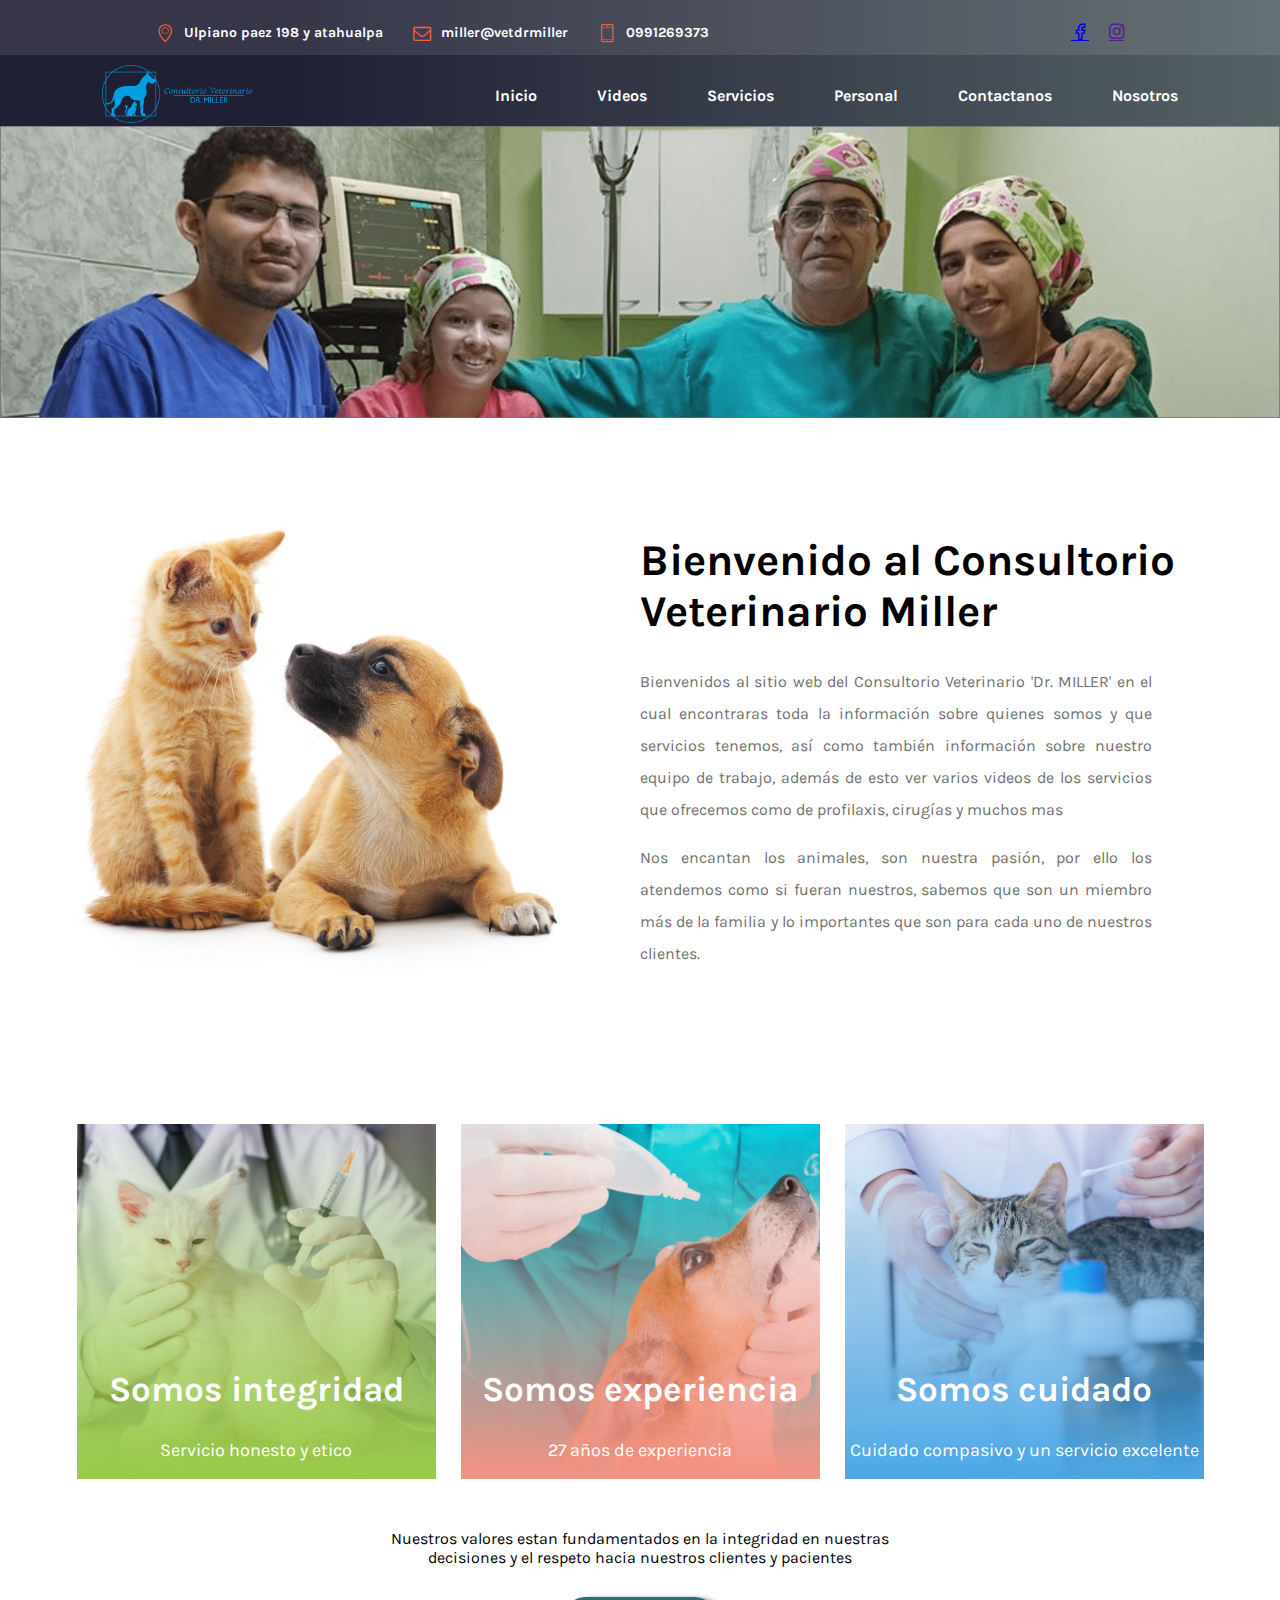
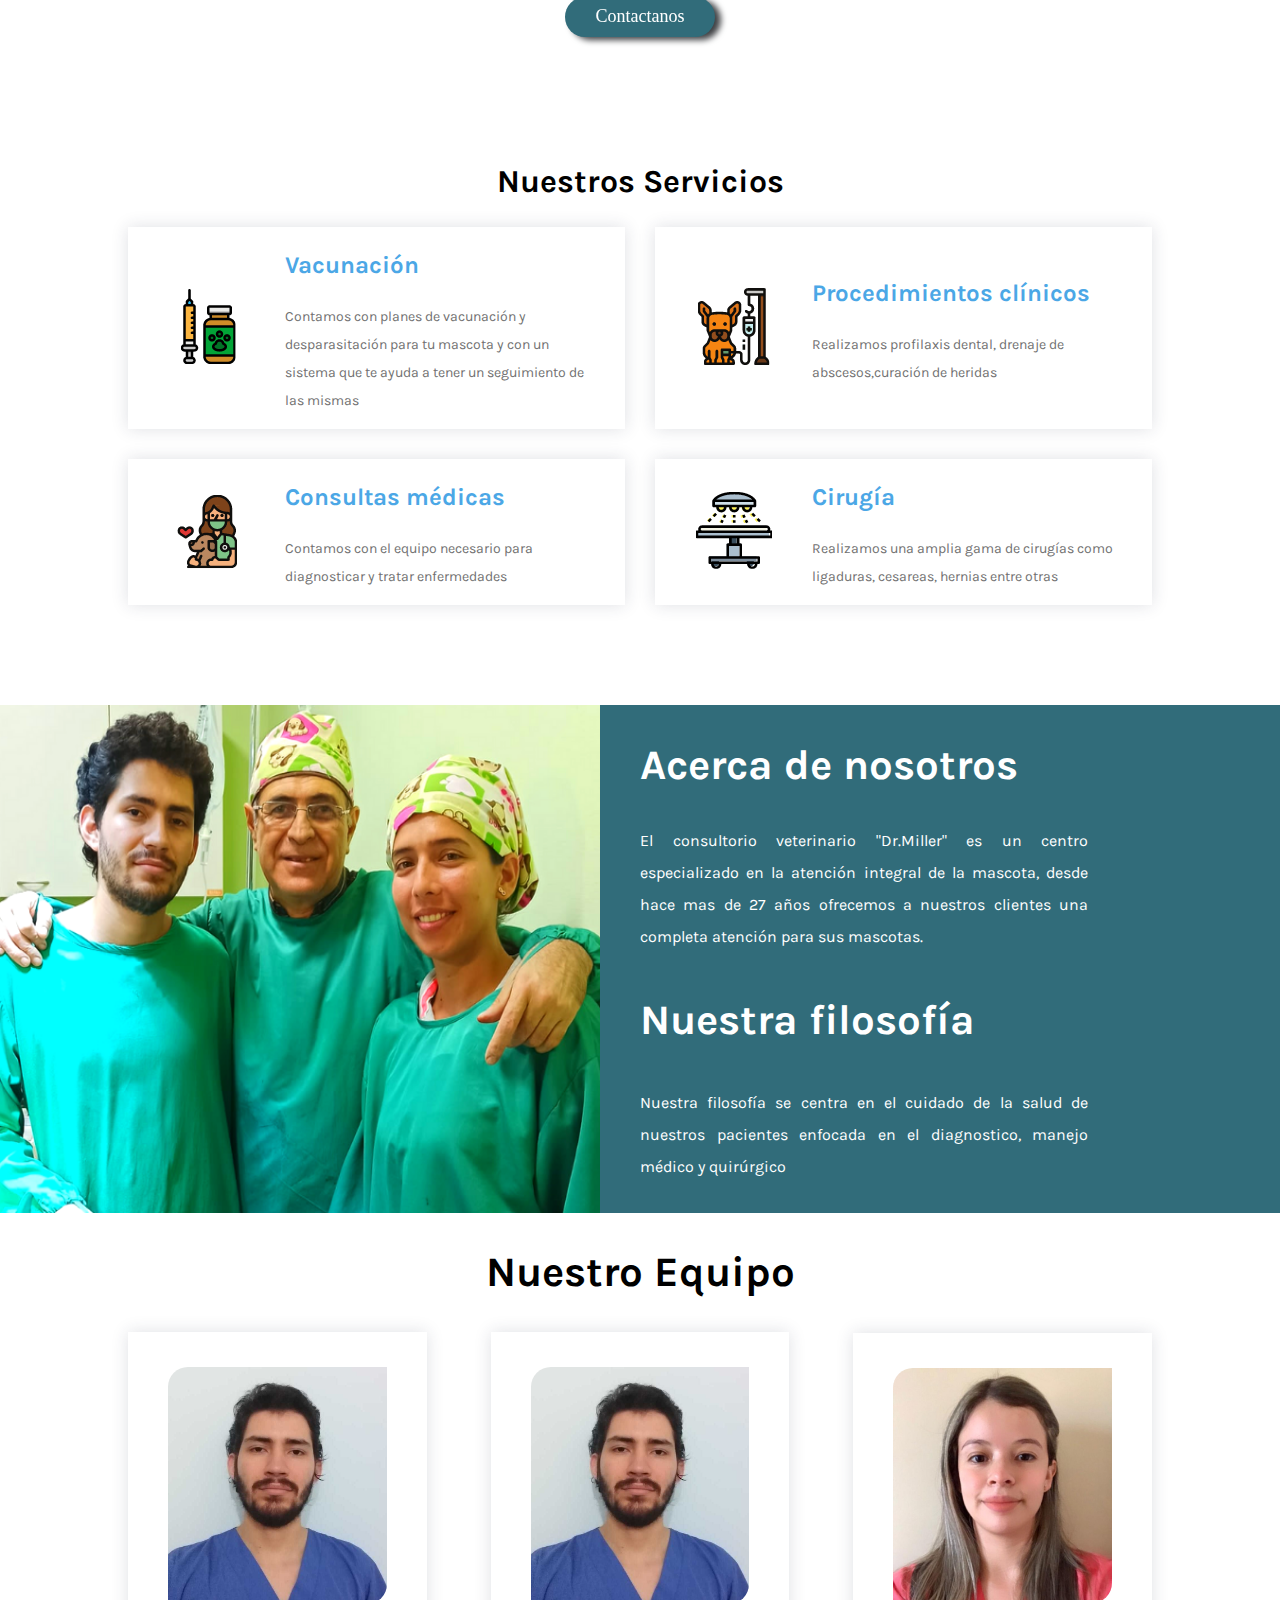
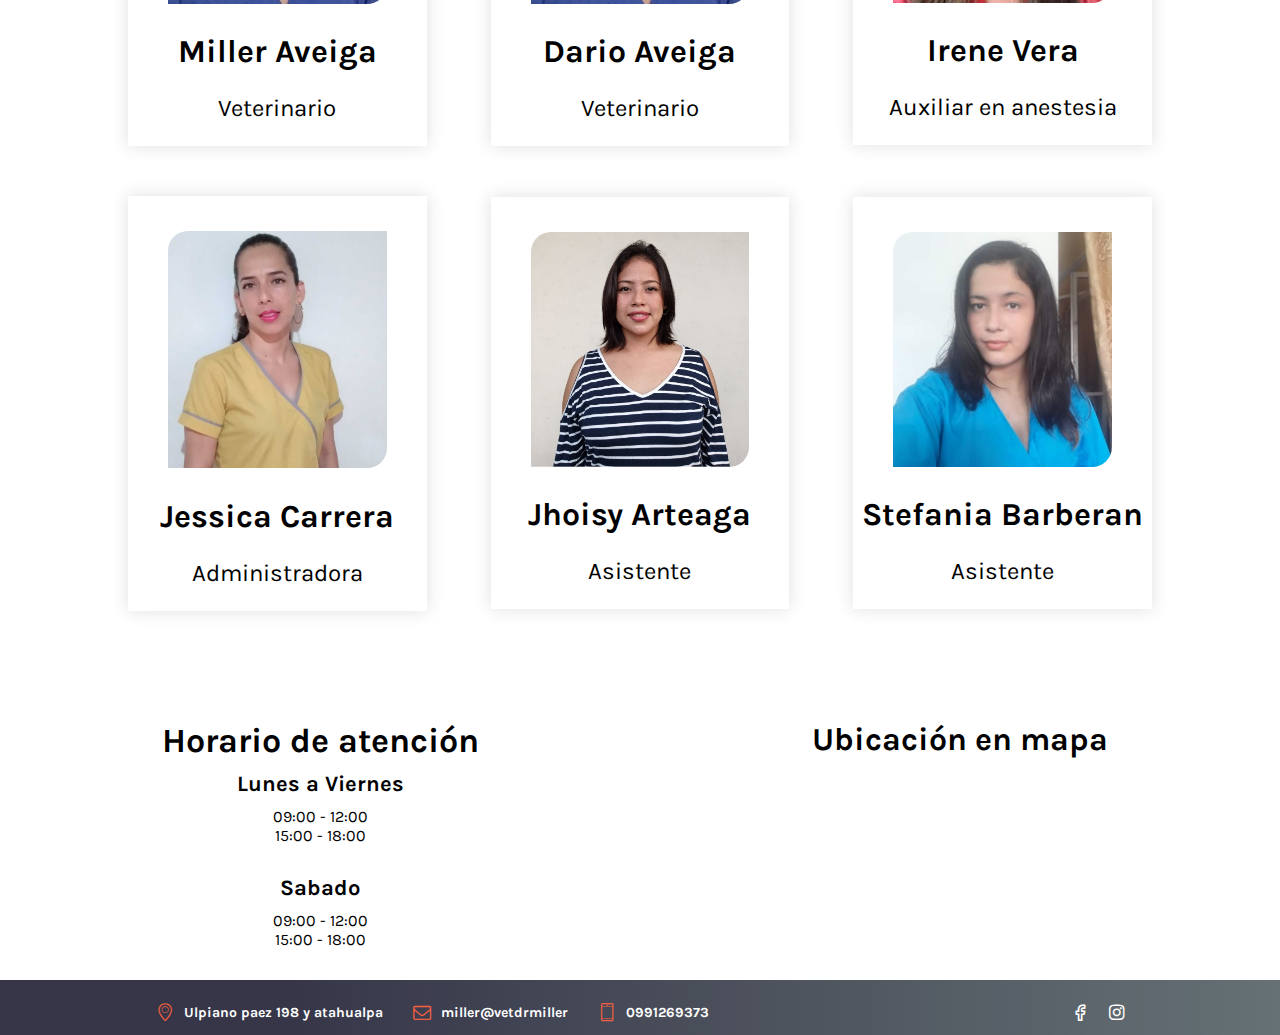
==== commit 02ae0a4a: "pagina casi lista para entregar falta responsive de pagina de videos" ====
--- a/index.html
+++ b/index.html
@@ -8,6 +8,19 @@
   <title>Consultorio Veterinario "Dr Miller"</title>
 </head>
 <body>
+  <i class="icon-menu burger-button"></i>
+    <section class="navegacion navegacion2">
+      <nav class="menu">
+        <ul>
+          <li><a href="./index.html">Inicio</a> </li> 
+          <li><a href="./videos.html">Videos</a> </li> 
+          <li><a href="#servicios">Servicios</a> </li> 
+          <li><a href="#personal">Personal</a></li>
+          <li><a href="./contactanos.html">Contactanos</a></li>
+          <li><a href="#nosotros">Nosotros</a></li>
+        </ul>
+      </nav>
+    </section>
   <header>
     <section class="containerHeader1">
 
@@ -38,6 +51,7 @@
         <nav class="menu">
           <ul>
             <li><a href="./index.html">Inicio</a> </li> 
+            <li><a href="./videos.html">Videos</a> </li> 
             <li><a href="#servicios">Servicios</a> </li> 
             <li><a href="#personal">Personal</a></li>
             <li><a href="./contactanos.html">Contactanos</a></li>
@@ -185,38 +199,38 @@
         </article>
         <article class="miembro miembro2">
           <figure>
+            <img src="./imagenes/team1.jpeg" alt="">
+        </figure>
+        <h2>Dario Aveiga</h2>
+        <p>Veterinario</p>
+      </article>
+      <article class="miembro miembro3">
+        <figure>
+          <img src="./imagenes/team4.jpg" alt="">
+        </figure>
+        <h2>Irene Vera</h2>
+        <p>Auxiliar en anestesia</p>
+      </article>
+      <article class="miembro miembro1">
+        <figure>
           <img src="./imagenes/team2.jpeg" alt="">
         </figure>
-        <h2>Miller Aveiga</h2>
-        <p>Veterinario</p>
+        <h2>Jessica Carrera</h2>
+        <p>Administradora</p>
+      </article>
+      <article class="miembro miembro2">
+        <figure>
+          <img src="./imagenes/team3.jpg" alt="">
+        </figure>
+        <h2>Jhoisy Arteaga</h2>
+        <p>Asistente</p>
       </article>
       <article class="miembro miembro3">
         <figure>
-          <img src="./imagenes/team3.jpg" alt="">
-        </figure>
-        <h2>Miller Aveiga</h2>
-        <p>Veterinario</p>
-      </article>
-        <article class="miembro miembro1">
-          <figure>
-            <img src="./imagenes/team3.jpg" alt="">
-          </figure>
-          <h2>Miller Aveiga</h2>
-          <p>Veterinario</p>
-        </article>
-        <article class="miembro miembro2">
-          <figure>
-          <img src="./imagenes/team1.jpeg" alt="">
-        </figure>
-        <h2>Miller Aveiga</h2>
-        <p>Veterinario</p>
-      </article>
-      <article class="miembro miembro3">
-        <figure>
-          <img src="./imagenes/team2.jpeg" alt="">
-        </figure>
-        <h2>Miller Aveiga</h2>
-        <p>Veterinario</p>
+          <img src="./imagenes/team5.jpg" alt="">
+        </figure>
+        <h2>Stefania Barberan</h2>
+        <p>Asistente</p>
       </article>
     </div>
   </section>
@@ -262,5 +276,17 @@
 
   
   </footer>
+  <script>
+    const menu = document.querySelector('.menu');
+    const burgerButton = document.querySelector('.burger-button');
+    burgerButton.addEventListener('click',hideShow);
+    function hideShow(){
+    if (menu.classList.contains('is-active')){
+      menu.classList.remove('is-active');
+    }else{
+    menu.classList.add('is-active');
+    }
+    }
+  </script>
 </body>
 </html>--- a/css/estilos.css
+++ b/css/estilos.css
@@ -452,6 +452,24 @@
   font-size:1.6rem;
   margin: 0;
 }
+.navegacion2{
+  display: none;
+}
+.burger-button{
+  display: none;
+  width: 4rem;
+  height: 4rem;
+  border-radius: 0;
+  background :  rgba(75 ,	167 ,	230, .8);
+  line-height: 4rem;
+  text-align: center;
+  position: fixed;
+  color: white;
+  border-radius: 50%;
+  font-size: 1.6rem;
+  margin: 0.3rem 0 0 0.3rem;
+  z-index: 3;
+}
 
 @media screen and (max-width :1326px){
   main .descripcion1{
@@ -539,6 +557,59 @@
   }
 }
 @media screen and (max-width:750px){
+header .containerHeader2{
+display: none;
+}
+header .navegacion ul{
+  display: none;
+}
+header .redesSociales{
+  display: none;
+}
+.burger-button{
+  margin-top: 6rem;
+  display: block;
+  z-index: 3;}
+  .navegacion2{
+    display: block;
+  }
+  .navegacion2 nav{
+    position: fixed;
+    background: rgba(38, 38,38, .8);
+    z-index: 2;
+    width: 100%;
+    height: 100%;
+    align-items: center;
+    left: -100vw;
+    transition: .3s;
+    display: flex;
+    justify-content: center;
+  }
+  .navegacion2 nav.is-active{
+    left: 0vw;
+  }
+  .menu > ul:nth-child(1) > li:nth-child(1){
+  margin: auto;
+}
+
+.navegacion nav ul{
+  flex-direction: column;
+  padding: 0;
+  list-style: none;
+  text-align: center;
+}
+.navegacion nav ul li{
+  margin: 4rem;
+}
+.navegacion nav ul li a:hover{
+  color: #84c54e;
+}
+.navegacion nav ul a{
+  text-decoration: none;
+  color: white;
+  font-size: 1.8rem;
+  font-weight: 700;
+}
 .final{
   display: block;
 }
@@ -547,6 +618,9 @@
 }
 }
 @media screen and (max-width:600px){
+  header .contactosHeader .email{
+    display: none;
+  }
   main .aboutUs{
     grid-template-rows: 1fr;
   }
@@ -556,4 +630,15 @@
   main .aboutUs figure{
     display: none;
   }
+  footer .contactosHeader{
+    flex-direction: column;
+    align-items: center;
+  }
+footer .containerHeader1,.containerHeader2{
+  flex-direction: column;
+  align-items: center;
+}
+footer .redesSociales i{
+  margin: 0;
+}
 }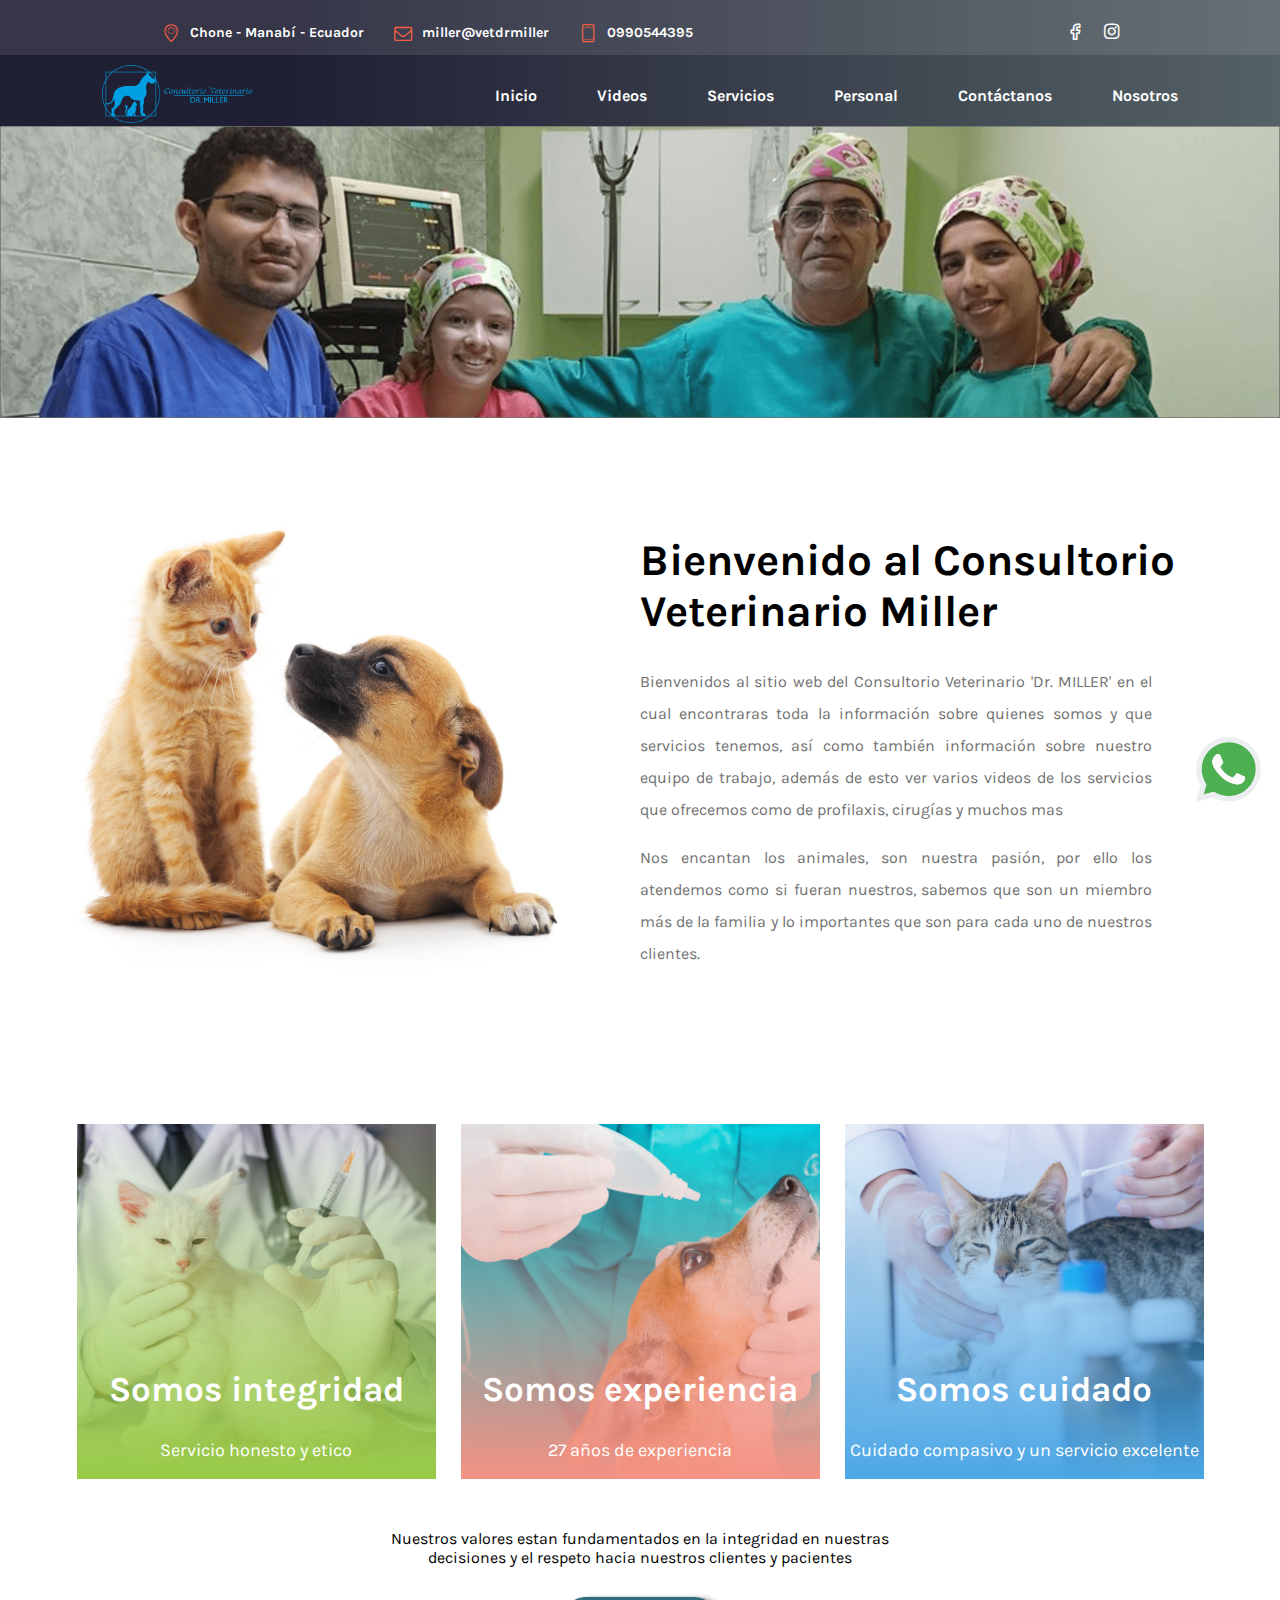
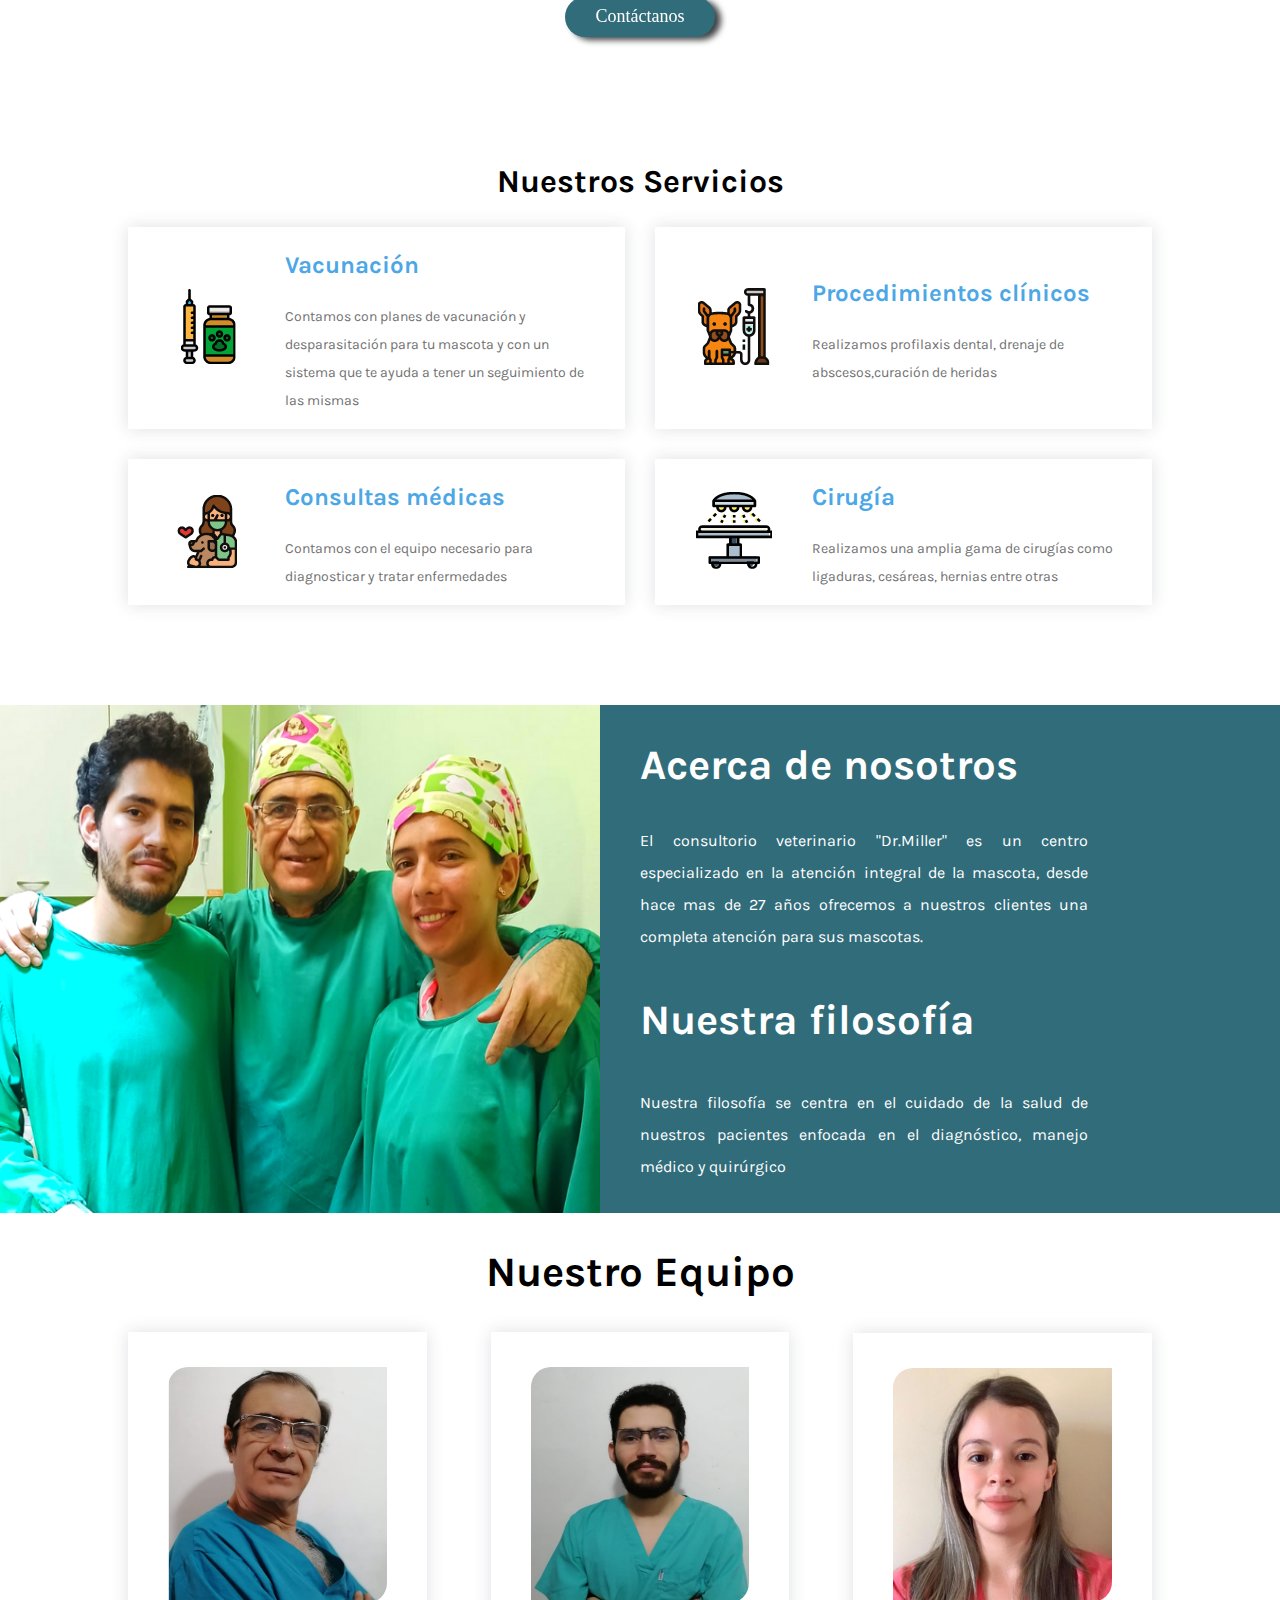
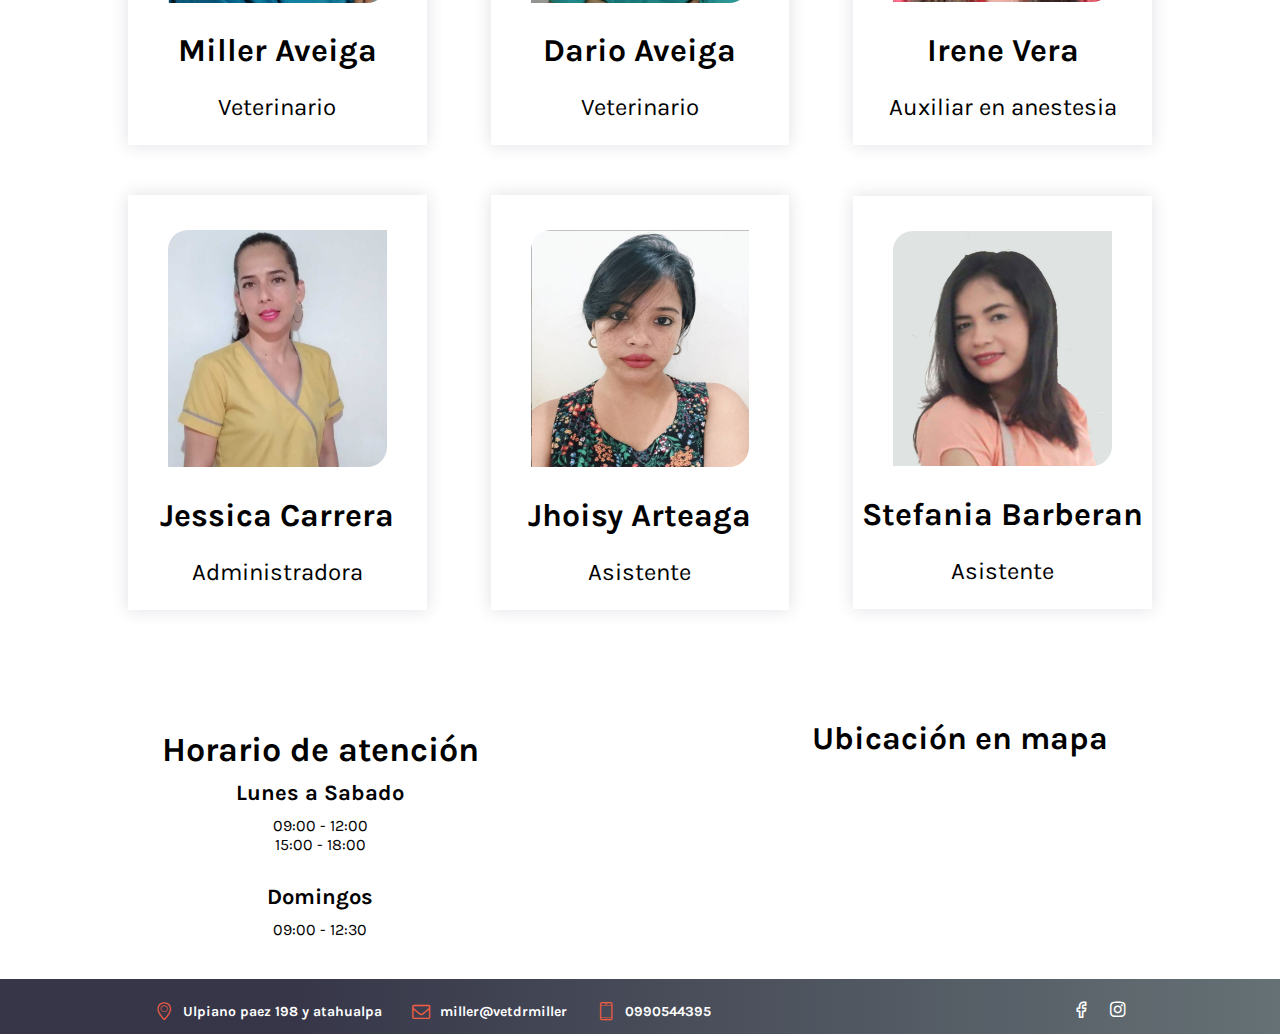
==== commit 21712142: "pagina lista para produccion" ====
--- a/index.html
+++ b/index.html
@@ -3,6 +3,8 @@
 <head>
   <meta charset="UTF-8">
   <meta name="viewport" content="width=device-width, initial-scale=1.0">
+  <meta name="description" content="Veterinaria Miller">
+  <meta name="robots" content="index,follow">
   <link rel="stylesheet" href="./css/estilos.css">
   <link href="https://fonts.googleapis.com/css2?family=Changa:wght@200;300;400;500;600;700;800&family=Karla:ital,wght@0,400;0,700;1,400;1,700&display=swap" rel="stylesheet">
   <title>Consultorio Veterinario "Dr Miller"</title>
@@ -16,18 +18,17 @@
           <li><a href="./videos.html">Videos</a> </li> 
           <li><a href="#servicios">Servicios</a> </li> 
           <li><a href="#personal">Personal</a></li>
-          <li><a href="./contactanos.html">Contactanos</a></li>
+          <li><a href="./contactanos.html">Contáctanos</a></li>
           <li><a href="#nosotros">Nosotros</a></li>
         </ul>
       </nav>
     </section>
   <header>
     <section class="containerHeader1">
-
       <section class="contactosHeader">
         <div class="ubicacion">
           <i class="icon-location"></i>
-          <h3>Ulpiano paez 198 y atahualpa</h3>
+          <h3>Chone - Manabí - Ecuador</h3>
         </div>
         <div class="email">
           <i class="icon-envelope-o"></i>
@@ -35,17 +36,17 @@
         </div>
         <div class="telefono">
           <i class="icon-mobile"></i>
-          <h3>0991269373</h3>
+          <h3>0990544395</h3>
         </div>
       </section>
       <section class="redesSociales">
         <a href="https://www.facebook.com/consultoriodrmiller"><i class="icon-facebook"></i></a>
-        <a href=""><i class="icon-instagram"></i></a>
+        <a href="https://www.instagram.com/milleraveiga/"><i class="icon-instagram"></i></a>
       </section>
     </section>
     <section class="containerHeader2">
       <figure>
-        <img src="./imagenes/LETRERO.png" alt="">
+        <img src="./imagenes/LETRERO.png" alt="Logotipo">
       </figure>
       <section class="navegacion navegacion2">
         <nav class="menu">
@@ -54,7 +55,7 @@
             <li><a href="./videos.html">Videos</a> </li> 
             <li><a href="#servicios">Servicios</a> </li> 
             <li><a href="#personal">Personal</a></li>
-            <li><a href="./contactanos.html">Contactanos</a></li>
+            <li><a href="./contactanos.html">Contáctanos</a></li>
             <li><a href="#nosotros">Nosotros</a></li>
           </ul>
         </nav>
@@ -65,13 +66,13 @@
  <!--    <h1></h1>
     <a href=""><button></button></a> -->
 <figure>
-  <img src="./imagenes/hero.png" alt="">
+  <img src="./imagenes/hero.png" alt="imagen de la portada">
 </figure>
   </section>
   <main>
     <section class="descripcion1">
       <figure>
-        <img src="./imagenes/descripcion1.png" alt="">
+        <img src="./imagenes/descripcion1.png" alt="Imagen de bienvenida">
       </figure>
       <div class="textoDescripcion">
         <h1>Bienvenido al Consultorio Veterinario Miller</h1>
@@ -98,7 +99,7 @@
             <p>Servicio honesto y etico</p>
           </div>
           <figure>
-            <img src="./imagenes/caracteristica1.png" alt="">
+            <img src="./imagenes/caracteristica1.png" alt="Imagen caracteristica1">
           </figure>
         </article>
         <article class="caracteristica caracteristica2">
@@ -107,9 +108,8 @@
             <p>27 años de experiencia</p>
           </div>
           <figure>
-          <img src="./imagenes/caracteristica2.png" alt="">
-        </figure>
-        
+          <img src="./imagenes/caracteristica2.png" alt="Imagen caracteristica2">
+        </figure>
       </article>
       <article class="caracteristica caracteristica3">
         <div class="textoCaracteristica">
@@ -117,14 +117,14 @@
           <p>Cuidado compasivo y un servicio excelente</p>
         </div>
         <figure>
-          <img src="./imagenes/caracteristica3.png" alt="">
+          <img src="./imagenes/caracteristica3.png" alt="Imagen caracteristica3">
         </figure>
       </article>
     </div>
     <div class="textoFinalCaracteristica">
       <p>Nuestros valores estan fundamentados en la integridad en nuestras decisiones y el respeto hacia nuestros clientes y pacientes</p>
       <div class="areaContacto">
-        <a href=""><button>Contactanos</button></a>
+        <a href="./contactanos.html"><button>Contáctanos</button></a>
       </div>
     </div>
     </section>
@@ -134,7 +134,7 @@
 
         <article class="servicio servicio1">
           <figure>
-          <img src="./imagenes/servicio1.png" alt="">
+          <img src="./imagenes/servicio1.png" alt="imagen de vacunacion">
         </figure>
         <div class="textoServicio">
           <h3>Vacunación</h3>
@@ -147,7 +147,7 @@
       </article>
       <article class="servicio servicio2">
         <figure>
-          <img src="./imagenes/seevicio2.png" alt="">
+          <img src="./imagenes/seevicio2.png" alt="imagen de procedimientos clinicos">
         </figure>
         <div class="textoServicio">
           <h3>Procedimientos clínicos</h3>
@@ -156,7 +156,7 @@
       </article>
       <article class="servicio servicio3">
         <figure>
-          <img src="./imagenes/servicio3.png" alt="">
+          <img src="./imagenes/servicio3.png" alt="imagen de consulta medica">
         </figure>
         <div class="textoServicio">
           <h3>Consultas médicas</h3>
@@ -165,11 +165,11 @@
       </article>
       <article class="servicio servicio4">
         <figure>
-          <img src="./imagenes/servicio4.png" alt="">
+          <img src="./imagenes/servicio4.png" alt="imagen de cirugia">
         </figure>
         <div class="textoServicio">
           <h3>Cirugía</h3>
-          <p>Realizamos una amplia gama de cirugías como ligaduras, cesareas, hernias entre otras</p>
+          <p>Realizamos una amplia gama de cirugías como ligaduras, cesáreas, hernias entre otras</p>
         </div>
       </article>
     </div>
@@ -177,13 +177,13 @@
  -->    </section>
     <section class="aboutUs" id="nosotros">
       <figure>
-        <img src="./imagenes/aboutus.png" alt="">
+        <img src="./imagenes/aboutus.png" alt="imagen acerca de nosotros">
       </figure>
       <div class="textoAboutUs">
         <h2>Acerca de nosotros</h2>
         <p>El consultorio veterinario "Dr.Miller" es un centro especializado en la atención integral de la mascota, desde hace mas de 27 años ofrecemos a nuestros clientes una completa atención para sus mascotas.</p>
         <h3>Nuestra filosofía</h3>
-        <p>Nuestra filosofía se centra en el cuidado de la salud de nuestros pacientes enfocada en el diagnostico, manejo médico y quirúrgico </p>
+        <p>Nuestra filosofía se centra en el cuidado de la salud de nuestros pacientes enfocada en el diagnóstico, manejo médico y quirúrgico </p>
       </div>
     </section>
     <section class="nuestroEquipo" id="personal">
@@ -192,42 +192,42 @@
 
         <article class="miembro miembro1">
           <figure>
-            <img src="./imagenes/team1.jpeg" alt="">
+            <img src="./imagenes/team6.png" alt="Imagen de Miller Aveiga">
           </figure>
           <h2>Miller Aveiga</h2>
           <p>Veterinario</p>
         </article>
         <article class="miembro miembro2">
           <figure>
-            <img src="./imagenes/team1.jpeg" alt="">
+            <img src="./imagenes/team1.jpg" alt="Imagen de Dario Aveiga">
         </figure>
         <h2>Dario Aveiga</h2>
         <p>Veterinario</p>
       </article>
       <article class="miembro miembro3">
         <figure>
-          <img src="./imagenes/team4.jpg" alt="">
+          <img src="./imagenes/team4.jpg" alt="Imagen de Irene Vera">
         </figure>
         <h2>Irene Vera</h2>
         <p>Auxiliar en anestesia</p>
       </article>
       <article class="miembro miembro1">
         <figure>
-          <img src="./imagenes/team2.jpeg" alt="">
+          <img src="./imagenes/team2.jpeg" alt="Imagen de Jessica Carrera">
         </figure>
         <h2>Jessica Carrera</h2>
         <p>Administradora</p>
       </article>
       <article class="miembro miembro2">
         <figure>
-          <img src="./imagenes/team3.jpg" alt="">
+          <img src="./imagenes/team3.jpg" alt="Imagen de Jhoisy Arteaga">
         </figure>
         <h2>Jhoisy Arteaga</h2>
         <p>Asistente</p>
       </article>
       <article class="miembro miembro3">
         <figure>
-          <img src="./imagenes/team5.jpg" alt="">
+          <img src="./imagenes/team5.jpg" alt="Imagen de Stefania Barberan">
         </figure>
         <h2>Stefania Barberan</h2>
         <p>Asistente</p>
@@ -237,12 +237,11 @@
   <section class="final">
     <div class="horario">
       <h3>Horario de atención</h3>
-      <h4>Lunes a Viernes</h4>
+      <h4>Lunes a Sabado</h4>
       <p>09:00 - 12:00</p>
       <p>15:00 - 18:00</p>
-      <h4>Sabado</h4>
-      <p>09:00 - 12:00</p>
-      <p>15:00 - 18:00</p>
+      <h4>Domingos</h4>
+      <p>09:00 - 12:30</p>
     </div>
     <map class="mapa">
       <h3>Ubicación en mapa</h3>
@@ -250,6 +249,42 @@
     </map>
   </section>
 </main>
+
+<!-- Load Facebook SDK for JavaScript -->
+<div id="fb-root"></div>
+<script>
+  window.fbAsyncInit = function() {
+    FB.init({
+      xfbml            : true,
+      version          : 'v9.0'
+    });
+  };
+
+  (function(d, s, id) {
+  var js, fjs = d.getElementsByTagName(s)[0];
+  if (d.getElementById(id)) return;
+  js = d.createElement(s); js.id = id;
+  js.src = 'https://connect.facebook.net/es_LA/sdk/xfbml.customerchat.js';
+  fjs.parentNode.insertBefore(js, fjs);
+}(document, 'script', 'facebook-jssdk'));</script>
+
+<!-- Your Chat Plugin code -->
+<div class="fb-customerchat"
+  attribution=setup_tool
+  page_id="1520927274864491"
+logged_in_greeting="Hola!! ¿Necesitas ayuda?"
+logged_out_greeting="Hola!! ¿Necesitas ayuda?">
+</div>
+<a class="app-whatsapp" id="app-whatsapp" target="_blanck" href="https://api.whatsapp.com/send?phone=593990544395&amp;text=Hola!&nbsp;necesito&nbsp;información&nbsp;" style="	position: fixed;
+right: 24px;
+bottom: 25px;
+width: 60px;
+z-index: 1000;
+display: block;
+bottom: 95px;
+">
+  <img src="./imagenes/whatsapp.png" alt="" style="width: 65px;">
+</a>
 <footer>
   <section class="containerHeader1">
     
@@ -264,13 +299,13 @@
       </div>
       <div class="telefono">
         <i class="icon-mobile"></i>
-        <h3>0991269373</h3>
+        <h3>0990544395</h3>
       </div>
     </section>
     
     <section class="redesSociales">
-      <i class="icon-facebook"></i>
-      <i class="icon-instagram"></i>
+      <a href="https://www.facebook.com/consultoriodrmiller"><i class="icon-facebook"></i></a>
+      <a href="https://www.instagram.com/milleraveiga/"><i class="icon-instagram"></i></a>
     </section>
   </section>
 
--- a/css/estilos.css
+++ b/css/estilos.css
@@ -109,6 +109,10 @@
   font-size: 1.8rem;
   align-items: center;
   display: flex;
+}
+ section.redesSociales > a{
+  color: white;
+    text-decoration: none;
 }
 header .redesSociales i{
   margin-left: 2rem;
@@ -641,4 +645,10 @@
 footer .redesSociales i{
   margin: 0;
 }
+}
+
+@media screen and (max-width:400px){
+  main .aboutUs .textoAboutUs h2{
+    text-align: center;
+  }
 }